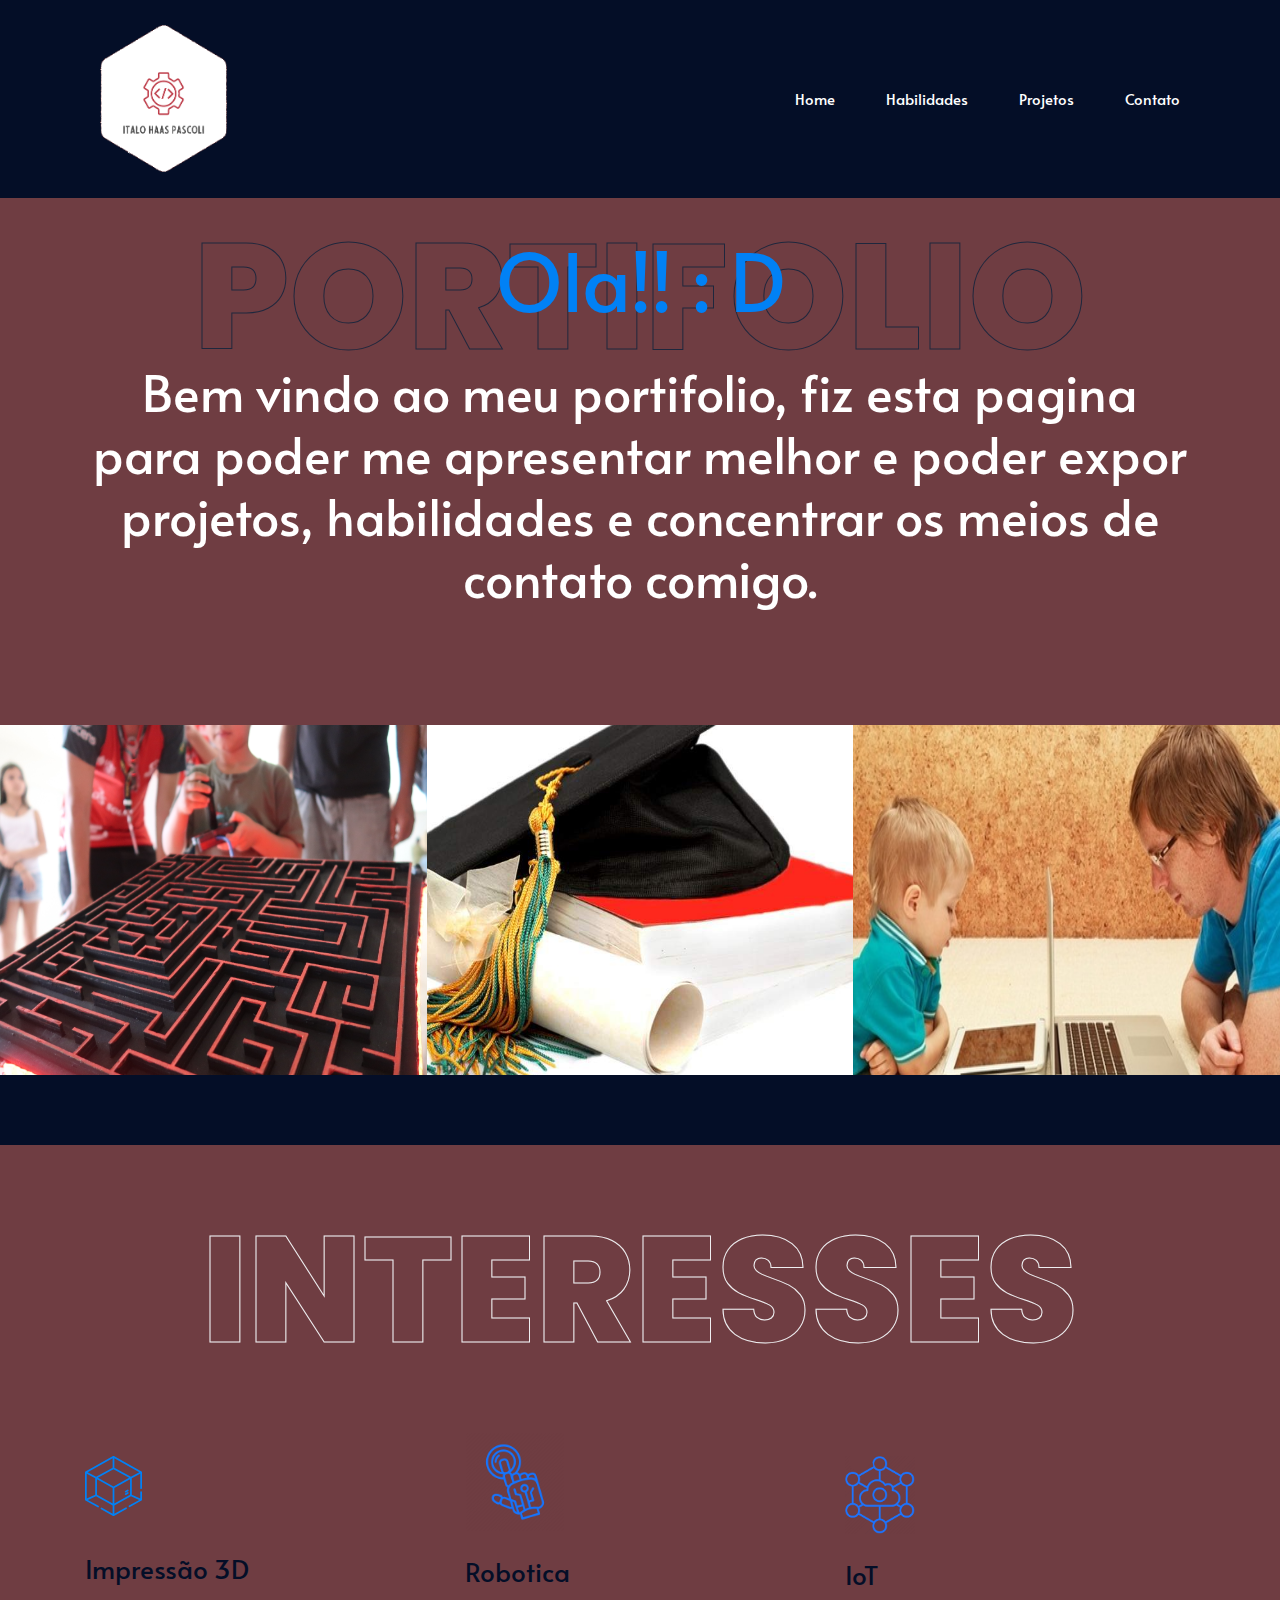
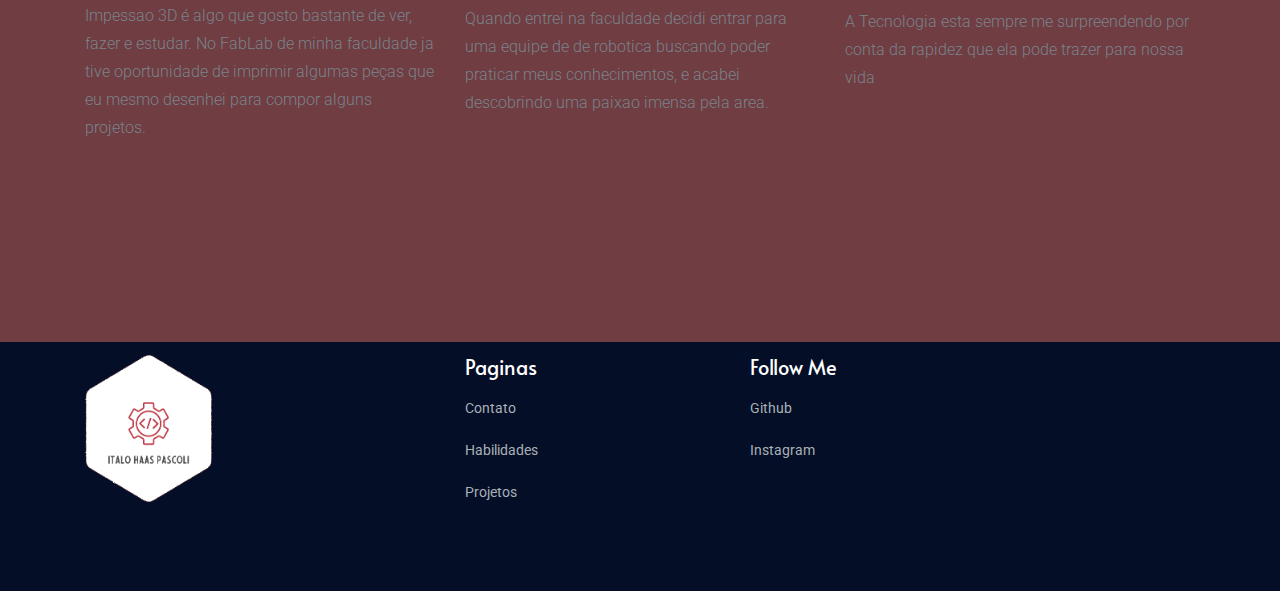
==== public/index.html @ 2c6ada89 "finalizado" ====
<!doctype html>
<html class="no-js" lang="zxx">

<head>
    <meta charset="utf-8">
    <meta http-equiv="x-ua-compatible" content="ie=edge">
    <title>ITALOHP</title>
    <link rel="icon" type="imagem/png" href="static/img/Loguinho.png" />
    <meta name="description" content="">
    <meta name="viewport" content="width=device-width, initial-scale=1">

    <!-- <link rel="manifest" href="site.webmanifest"> -->
    <!-- Place favicon.ico in the root directory -->

    <!-- CSS here -->
    <link rel="stylesheet" href="static/css/bootstrap.min.css">
    <link rel="stylesheet" href="static/css/owl.carousel.min.css">
    <link rel="stylesheet" href="static/css/magnific-popup.css">
    <link rel="stylesheet" href="static/css/font-awesome.min.css">
    <link rel="stylesheet" href="static/css/themify-icons.css">
    <link rel="stylesheet" href="static/css/nice-select.css">
    <link rel="stylesheet" href="static/css/flaticon.css">
    <link rel="stylesheet" href="static/css/gijgo.css">
    <link rel="stylesheet" href="static/css/animate.min.css">
    <link rel="stylesheet" href="static/css/slick.css">
    <link rel="stylesheet" href="static/css/slicknav.css">
    <link rel="stylesheet" href="static/css/style.css">
    <!-- <link rel="stylesheet" href="css/responsive.css"> -->
</head>

<body>
    <!--[if lte IE 9]>
            <p class="browserupgrade">You are using an <strong>outdated</strong> browser. Please <a href="https://browsehappy.com/">upgrade your browser</a> to improve your experience and security.</p>
        <![endif]-->

    <!-- header-start -->
    <header>
        <div class="header-area ">
            <div id="sticky-header" class="main-header-area">
                <div class="container-fluid">
                    <div class="row align-items-center">
                        <div class="col-xl-3 col-lg-2">
                            <div class="logo">
                                <a href="index.html">
                                    <img src="static/img/Logotransparente.png" width="127" height="147" alt="">
                                </a>
                            </div>
                        </div>
                        <div class="col-xl-9 col-lg-10">
                            <div class="main-menu  d-none d-lg-block text-right">
                                <nav>
                                    <ul id="navigation">
                                        <li><a href="index.html" class="active">Home</a></li>
                                        
                                   		<li><a href="Habilidades.html" class="active">Habilidades</a></li>
                                        
                                        <li><a href="Projetos.html" class="active">Projetos</a></li>
                                          
                                        <li><a href="Contato.html" class="active">Contato</a></li>
                                        
                                    </ul>
                                </nav>
                            </div>
                        </div>
                        <div class="col-12">
                            <div class="mobile_menu d-block d-lg-none"></div>
                        </div>
                    </div>

                </div>
            </div>
        </div>
    </header>
    <!-- header-end -->

    <!-- slider_area_start -->
    <div class="slider_area">
        <div class="single_slider  d-flex align-items-center slider_bg_1">
            <div class="outline_text d-none d-lg-block" style="margin-top:5%;">
                    Portifolio
            </div>
            <div class="container">
                <div class="row align-items-center justify-content-center">
                    <div class="col-xl-12">
                        <div class="slider_text text-center">
                            <span style="margin-top:10%;">Ola!! : D</span>
                            <h3>
                                   Bem vindo ao meu portifolio, fiz esta pagina para poder me apresentar melhor e poder expor projetos, habilidades e concentrar os meios de contato comigo.
                            </h3>
                        </div>
                    </div>
                </div>
            </div>
        </div>
    </div>
    <!-- slider_area_end -->


    <div class="portfolio_area">
        <!-- <div class="container-fluid p-0"> -->
            <div class="portfolio_wrap">
                <div class=" single_gallery">
                    <div class="thumb">
                        <img src="static/img/portfolio/1.JPG" alt="">
                    </div>
                    <div class="gallery_hover">
                        <div class="hover_inner">
                                <span style="color: #6f3d42;">OMEGABOTZ</span>
                                 <h3 style="color: #6f3d42;">ARTBOT</h3>
                                
                        </div>
                    </div>
                </div>
                <div class="single_gallery small_width">
                    <div class="thumb">
                        <img src="static/img/portfolio/3.png" alt="" style="max-width: 120%;">
                    </div>
                    <div class="gallery_hover">
                            <div class="hover_inner">
                                     <h3 style="color: #6f3d42;" >FORMAÇÃO</h3>
                            </div>
                        </div>
                </div>
                <div class="single_gallery">
                    <div class="thumb">
                        <img src="static/img/portfolio/2.png" style="max-width: 120%;" alt="">
                    </div>
                    <div class="gallery_hover">
                            <div class="hover_inner">
                                     <span style="color: #6f3d42;">HISTORIA</span>
                                    <h3 style="color: #6f3d42;" >NA TECNOLOGIA</h3>
                            </div>
                        </div>
                </div>
                
               
            </div>
        <!-- </div> -->
        <div class="more_works text-center">
            
        </div>
    </div>


    <!-- service_area  -->
    <div class="service_area">
            <div class="outline_text white d-none d-lg-block" style="margin-bottom: 10%;">
                INTERESSES         
            </div>
        <div class="container">
            <div class="row" style="margin-top:10%;">
                <div class="col-xl-4 col-lg-4 col-md-6">
                    <div class="single_service">
                        <div class="icon">
                            <img src="static/img/svg_icon/1.svg" alt="">
                        </div>
                        <h3>Impressão 3D</h3>
                        <p>Impessao 3D é algo que gosto bastante de ver, fazer e estudar. No FabLab de minha faculdade ja tive oportunidade de imprimir algumas peças que eu mesmo desenhei para compor alguns projetos.</p>
                    </div>
                </div>
                <div class="col-xl-4 col-lg-4 col-md-6">
                    <div class="single_service">
                        <div class="icon">
                            <img src="static/img/svg_icon/2.png" alt="" style="max-width: 100px;margin-top:-7%;">
                        </div>
                        <h3 style="margin-top:7%;">Robotica</h3>
                        <p>Quando entrei na faculdade decidi entrar para uma equipe de de robotica buscando poder praticar meus conhecimentos, e acabei descobrindo uma paixao imensa pela area.</p>
                    </div>
                </div>
                <div class="col-xl-4 col-lg-4 col-md-6">
                    <div class="single_service">
                        <div class="icon">
                            <img src="static/img/svg_icon/3.png" alt="" style="max-width: 70px;">
                        </div>
                        <h3 style="margin-top:7%;">IoT</h3>
                        <p>A Tecnologia esta sempre me surpreendendo por conta da rapidez que ela pode trazer para nossa vida</p>
                    </div>
                </div>
            </div>
        </div>
    </div>
    <!--/ service_area  -->

    <!-- footer start -->
    <footer class="footer">
            <div class="footer_top">
                <div class="container">
                    <div class="row">
                        <div class="col-xl-4 col-md-6 col-lg-4">
                            <div class="footer_widget">
                               <div class="logo_footer">
                                   <a href="index.html">
                                    <img src="static/img/Logotransparente.png" width="127" height="147" alt="">
                                   </a>
                               </div>
    
                            </div>
                        </div>
                        <div class="col-xl-3 col-md-6 col-lg-3">
                            <div class="footer_widget">
                                <h3 class="footer_title">
                                        Paginas
                                </h3>
                                <ul>
                                    <li><a href="Contato.html" class="active">Contato</a></li>
                                    <li><a href="Habilidades.html" class="active">Habilidades</a></li>
                                    <li><a href="Projetos.html" class="active">Projetos</a></li>
                                </ul>
    
                            </div>
                        </div>
                      
                        <div class="col-xl-2 col-md-6 col-lg-2">
                            <div class="footer_widget">
                                <h3 class="footer_title">
                                        Follow me
                                </h3>
                                <ul>
                                    <li><a href="https://www.github.com/IHPNULL">Github</a></li>
                                    <li><a href="https://www.instagram.com/italo.haas/">Instagram</a></li>
                                </ul>
                            </div>
                        </div>
                    </div>
                </div>
            </div>
           
	</footer>
    <!-- JS here -->
    <script src = "/js/bootstrap.min.js"></script>
</body>
<!-- The core Firebase JS SDK is always required and must be listed first -->
<script src="/__/firebase/7.7.0/firebase-app.js"></script>

<!-- TODO: Add SDKs for Firebase products that you want to use
     https://firebase.google.com/docs/web/setup#available-libraries -->
<script src="/__/firebase/7.7.0/firebase-analytics.js"></script>

<!-- Initialize Firebase -->
<script src="/__/firebase/init.js"></script>

</html>
---- public/static/css/themify-icons.css ----
@font-face {
	font-family: 'themify';
	src:url('../fonts/themify.eot?-fvbane');
	src:url('../fonts/themify.eot?#iefix-fvbane') format('embedded-opentype'),
		url('../fonts/themify.woff?-fvbane') format('woff'),
		url('../fonts/themify.ttf?-fvbane') format('truetype'),
		url('../fonts/themify.svg?-fvbane#themify') format('svg');
	font-weight: normal;
	font-style: normal;
}

[class^="ti-"], [class*=" ti-"] {
	font-family: 'themify';
	/* speak: none; */
	font-style: normal;
	font-weight: normal;
	font-variant: normal;
	text-transform: none;
	line-height: 1;

	/* Better Font Rendering =========== */
	-webkit-font-smoothing: antialiased;
	-moz-osx-font-smoothing: grayscale;
}

.ti-wand:before {
	content: "\e600";
}
.ti-volume:before {
	content: "\e601";
}
.ti-user:before {
	content: "\e602";
}
.ti-unlock:before {
	content: "\e603";
}
.ti-unlink:before {
	content: "\e604";
}
.ti-trash:before {
	content: "\e605";
}
.ti-thought:before {
	content: "\e606";
}
.ti-target:before {
	content: "\e607";
}
.ti-tag:before {
	content: "\e608";
}
.ti-tablet:before {
	content: "\e609";
}
.ti-star:before {
	content: "\e60a";
}
.ti-spray:before {
	content: "\e60b";
}
.ti-signal:before {
	content: "\e60c";
}
.ti-shopping-cart:before {
	content: "\e60d";
}
.ti-shopping-cart-full:before {
	content: "\e60e";
}
.ti-settings:before {
	content: "\e60f";
}
.ti-search:before {
	content: "\e610";
}
.ti-zoom-in:before {
	content: "\e611";
}
.ti-zoom-out:before {
	content: "\e612";
}
.ti-cut:before {
	content: "\e613";
}
.ti-ruler:before {
	content: "\e614";
}
.ti-ruler-pencil:before {
	content: "\e615";
}
.ti-ruler-alt:before {
	content: "\e616";
}
.ti-bookmark:before {
	content: "\e617";
}
.ti-bookmark-alt:before {
	content: "\e618";
}
.ti-reload:before {
	content: "\e619";
}
.ti-plus:before {
	content: "\e61a";
}
.ti-pin:before {
	content: "\e61b";
}
.ti-pencil:before {
	content: "\e61c";
}
.ti-pencil-alt:before {
	content: "\e61d";
}
.ti-paint-roller:before {
	content: "\e61e";
}
.ti-paint-bucket:before {
	content: "\e61f";
}
.ti-na:before {
	content: "\e620";
}
.ti-mobile:before {
	content: "\e621";
}
.ti-minus:before {
	content: "\e622";
}
.ti-medall:before {
	content: "\e623";
}
.ti-medall-alt:before {
	content: "\e624";
}
.ti-marker:before {
	content: "\e625";
}
.ti-marker-alt:before {
	content: "\e626";
}
.ti-arrow-up:before {
	content: "\e627";
}
.ti-arrow-right:before {
	content: "\e628";
}
.ti-arrow-left:before {
	content: "\e629";
}
.ti-arrow-down:before {
	content: "\e62a";
}
.ti-lock:before {
	content: "\e62b";
}
.ti-location-arrow:before {
	content: "\e62c";
}
.ti-link:before {
	content: "\e62d";
}
.ti-layout:before {
	content: "\e62e";
}
.ti-layers:before {
	content: "\e62f";
}
.ti-layers-alt:before {
	content: "\e630";
}
.ti-key:before {
	content: "\e631";
}
.ti-import:before {
	content: "\e632";
}
.ti-image:before {
	content: "\e633";
}
.ti-heart:before {
	content: "\e634";
}
.ti-heart-broken:before {
	content: "\e635";
}
.ti-hand-stop:before {
	content: "\e636";
}
.ti-hand-open:before {
	content: "\e637";
}
.ti-hand-drag:before {
	content: "\e638";
}
.ti-folder:before {
	content: "\e639";
}
.ti-flag:before {
	content: "\e63a";
}
.ti-flag-alt:before {
	content: "\e63b";
}
.ti-flag-alt-2:before {
	content: "\e63c";
}
.ti-eye:before {
	content: "\e63d";
}
.ti-export:before {
	content: "\e63e";
}
.ti-exchange-vertical:before {
	content: "\e63f";
}
.ti-desktop:before {
	content: "\e640";
}
.ti-cup:before {
	content: "\e641";
}
.ti-crown:before {
	content: "\e642";
}
.ti-comments:before {
	content: "\e643";
}
.ti-comment:before {
	content: "\e644";
}
.ti-comment-alt:before {
	content: "\e645";
}
.ti-close:before {
	content: "\e646";
}
.ti-clip:before {
	content: "\e647";
}
.ti-angle-up:before {
	content: "\e648";
}
.ti-angle-right:before {
	content: "\e649";
}
.ti-angle-left:before {
	content: "\e64a";
}
.ti-angle-down:before {
	content: "\e64b";
}
.ti-check:before {
	content: "\e64c";
}
.ti-check-box:before {
	content: "\e64d";
}
.ti-camera:before {
	content: "\e64e";
}
.ti-announcement:before {
	content: "\e64f";
}
.ti-brush:before {
	content: "\e650";
}
.ti-briefcase:before {
	content: "\e651";
}
.ti-bolt:before {
	content: "\e652";
}
.ti-bolt-alt:before {
	content: "\e653";
}
.ti-blackboard:before {
	content: "\e654";
}
.ti-bag:before {
	content: "\e655";
}
.ti-move:before {
	content: "\e656";
}
.ti-arrows-vertical:before {
	content: "\e657";
}
.ti-arrows-horizontal:before {
	content: "\e658";
}
.ti-fullscreen:before {
	content: "\e659";
}
.ti-arrow-top-right:before {
	content: "\e65a";
}
.ti-arrow-top-left:before {
	content: "\e65b";
}
.ti-arrow-circle-up:before {
	content: "\e65c";
}
.ti-arrow-circle-right:before {
	content: "\e65d";
}
.ti-arrow-circle-left:before {
	content: "\e65e";
}
.ti-arrow-circle-down:before {
	content: "\e65f";
}
.ti-angle-double-up:before {
	content: "\e660";
}
.ti-angle-double-right:before {
	content: "\e661";
}
.ti-angle-double-left:before {
	content: "\e662";
}
.ti-angle-double-down:before {
	content: "\e663";
}
.ti-zip:before {
	content: "\e664";
}
.ti-world:before {
	content: "\e665";
}
.ti-wheelchair:before {
	content: "\e666";
}
.ti-view-list:before {
	content: "\e667";
}
.ti-view-list-alt:before {
	content: "\e668";
}
.ti-view-grid:before {
	content: "\e669";
}
.ti-uppercase:before {
	content: "\e66a";
}
.ti-upload:before {
	content: "\e66b";
}
.ti-underline:before {
	content: "\e66c";
}
.ti-truck:before {
	content: "\e66d";
}
.ti-timer:before {
	content: "\e66e";
}
.ti-ticket:before {
	content: "\e66f";
}
.ti-thumb-up:before {
	content: "\e670";
}
.ti-thumb-down:before {
	content: "\e671";
}
.ti-text:before {
	content: "\e672";
}
.ti-stats-up:before {
	content: "\e673";
}
.ti-stats-down:before {
	content: "\e674";
}
.ti-split-v:before {
	content: "\e675";
}
.ti-split-h:before {
	content: "\e676";
}
.ti-smallcap:before {
	content: "\e677";
}
.ti-shine:before {
	content: "\e678";
}
.ti-shift-right:before {
	content: "\e679";
}
.ti-shift-left:before {
	content: "\e67a";
}
.ti-shield:before {
	content: "\e67b";
}
.ti-notepad:before {
	content: "\e67c";
}
.ti-server:before {
	content: "\e67d";
}
.ti-quote-right:before {
	content: "\e67e";
}
.ti-quote-left:before {
	content: "\e67f";
}
.ti-pulse:before {
	content: "\e680";
}
.ti-printer:before {
	content: "\e681";
}
.ti-power-off:before {
	content: "\e682";
}
.ti-plug:before {
	content: "\e683";
}
.ti-pie-chart:before {
	content: "\e684";
}
.ti-paragraph:before {
	content: "\e685";
}
.ti-panel:before {
	content: "\e686";
}
.ti-package:before {
	content: "\e687";
}
.ti-music:before {
	content: "\e688";
}
.ti-music-alt:before {
	content: "\e689";
}
.ti-mouse:before {
	content: "\e68a";
}
.ti-mouse-alt:before {
	content: "\e68b";
}
.ti-money:before {
	content: "\e68c";
}
.ti-microphone:before {
	content: "\e68d";
}
.ti-menu:before {
	content: "\e68e";
}
.ti-menu-alt:before {
	content: "\e68f";
}
.ti-map:before {
	content: "\e690";
}
.ti-map-alt:before {
	content: "\e691";
}
.ti-loop:before {
	content: "\e692";
}
.ti-location-pin:before {
	content: "\e693";
}
.ti-list:before {
	content: "\e694";
}
.ti-light-bulb:before {
	content: "\e695";
}
.ti-Italic:before {
	content: "\e696";
}
.ti-info:before {
	content: "\e697";
}
.ti-infinite:before {
	content: "\e698";
}
.ti-id-badge:before {
	content: "\e699";
}
.ti-hummer:before {
	content: "\e69a";
}
.ti-home:before {
	content: "\e69b";
}
.ti-help:before {
	content: "\e69c";
}
.ti-headphone:before {
	content: "\e69d";
}
.ti-harddrives:before {
	content: "\e69e";
}
.ti-harddrive:before {
	content: "\e69f";
}
.ti-gift:before {
	content: "\e6a0";
}
.ti-game:before {
	content: "\e6a1";
}
.ti-filter:before {
	content: "\e6a2";
}
.ti-files:before {
	content: "\e6a3";
}
.ti-file:before {
	content: "\e6a4";
}
.ti-eraser:before {
	content: "\e6a5";
}
.ti-envelope:before {
	content: "\e6a6";
}
.ti-download:before {
	content: "\e6a7";
}
.ti-direction:before {
	content: "\e6a8";
}
.ti-direction-alt:before {
	content: "\e6a9";
}
.ti-dashboard:before {
	content: "\e6aa";
}
.ti-control-stop:before {
	content: "\e6ab";
}
.ti-control-shuffle:before {
	content: "\e6ac";
}
.ti-control-play:before {
	content: "\e6ad";
}
.ti-control-pause:before {
	content: "\e6ae";
}
.ti-control-forward:before {
	content: "\e6af";
}
.ti-control-backward:before {
	content: "\e6b0";
}
.ti-cloud:before {
	content: "\e6b1";
}
.ti-cloud-up:before {
	content: "\e6b2";
}
.ti-cloud-down:before {
	content: "\e6b3";
}
.ti-clipboard:before {
	content: "\e6b4";
}
.ti-car:before {
	content: "\e6b5";
}
.ti-calendar:before {
	content: "\e6b6";
}
.ti-book:before {
	content: "\e6b7";
}
.ti-bell:before {
	content: "\e6b8";
}
.ti-basketball:before {
	content: "\e6b9";
}
.ti-bar-chart:before {
	content: "\e6ba";
}
.ti-bar-chart-alt:before {
	content: "\e6bb";
}
.ti-back-right:before {
	content: "\e6bc";
}
.ti-back-left:before {
	content: "\e6bd";
}
.ti-arrows-corner:before {
	content: "\e6be";
}
.ti-archive:before {
	content: "\e6bf";
}
.ti-anchor:before {
	content: "\e6c0";
}
.ti-align-right:before {
	content: "\e6c1";
}
.ti-align-left:before {
	content: "\e6c2";
}
.ti-align-justify:before {
	content: "\e6c3";
}
.ti-align-center:before {
	content: "\e6c4";
}
.ti-alert:before {
	content: "\e6c5";
}
.ti-alarm-clock:before {
	content: "\e6c6";
}
.ti-agenda:before {
	content: "\e6c7";
}
.ti-write:before {
	content: "\e6c8";
}
.ti-window:before {
	content: "\e6c9";
}
.ti-widgetized:before {
	content: "\e6ca";
}
.ti-widget:before {
	content: "\e6cb";
}
.ti-widget-alt:before {
	content: "\e6cc";
}
.ti-wallet:before {
	content: "\e6cd";
}
.ti-video-clapper:before {
	content: "\e6ce";
}
.ti-video-camera:before {
	content: "\e6cf";
}
.ti-vector:before {
	content: "\e6d0";
}
.ti-themify-logo:before {
	content: "\e6d1";
}
.ti-themify-favicon:before {
	content: "\e6d2";
}
.ti-themify-favicon-alt:before {
	content: "\e6d3";
}
.ti-support:before {
	content: "\e6d4";
}
.ti-stamp:before {
	content: "\e6d5";
}
.ti-split-v-alt:before {
	content: "\e6d6";
}
.ti-slice:before {
	content: "\e6d7";
}
.ti-shortcode:before {
	content: "\e6d8";
}
.ti-shift-right-alt:before {
	content: "\e6d9";
}
.ti-shift-left-alt:before {
	content: "\e6da";
}
.ti-ruler-alt-2:before {
	content: "\e6db";
}
.ti-receipt:before {
	content: "\e6dc";
}
.ti-pin2:before {
	content: "\e6dd";
}
.ti-pin-alt:before {
	content: "\e6de";
}
.ti-pencil-alt2:before {
	content: "\e6df";
}
.ti-palette:before {
	content: "\e6e0";
}
.ti-more:before {
	content: "\e6e1";
}
.ti-more-alt:before {
	content: "\e6e2";
}
.ti-microphone-alt:before {
	content: "\e6e3";
}
.ti-magnet:before {
	content: "\e6e4";
}
.ti-line-double:before {
	content: "\e6e5";
}
.ti-line-dotted:before {
	content: "\e6e6";
}
.ti-line-dashed:before {
	content: "\e6e7";
}
.ti-layout-width-full:before {
	content: "\e6e8";
}
.ti-layout-width-default:before {
	content: "\e6e9";
}
.ti-layout-width-default-alt:before {
	content: "\e6ea";
}
.ti-layout-tab:before {
	content: "\e6eb";
}
.ti-layout-tab-window:before {
	content: "\e6ec";
}
.ti-layout-tab-v:before {
	content: "\e6ed";
}
.ti-layout-tab-min:before {
	content: "\e6ee";
}
.ti-layout-slider:before {
	content: "\e6ef";
}
.ti-layout-slider-alt:before {
	content: "\e6f0";
}
.ti-layout-sidebar-right:before {
	content: "\e6f1";
}
.ti-layout-sidebar-none:before {
	content: "\e6f2";
}
.ti-layout-sidebar-left:before {
	content: "\e6f3";
}
.ti-layout-placeholder:before {
	content: "\e6f4";
}
.ti-layout-menu:before {
	content: "\e6f5";
}
.ti-layout-menu-v:before {
	content: "\e6f6";
}
.ti-layout-menu-separated:before {
	content: "\e6f7";
}
.ti-layout-menu-full:before {
	content: "\e6f8";
}
.ti-layout-media-right-alt:before {
	content: "\e6f9";
}
.ti-layout-media-right:before {
	content: "\e6fa";
}
.ti-layout-media-overlay:before {
	content: "\e6fb";
}
.ti-layout-media-overlay-alt:before {
	content: "\e6fc";
}
.ti-layout-media-overlay-alt-2:before {
	content: "\e6fd";
}
.ti-layout-media-left-alt:before {
	content: "\e6fe";
}
.ti-layout-media-left:before {
	content: "\e6ff";
}
.ti-layout-media-center-alt:before {
	content: "\e700";
}
.ti-layout-media-center:before {
	content: "\e701";
}
.ti-layout-list-thumb:before {
	content: "\e702";
}
.ti-layout-list-thumb-alt:before {
	content: "\e703";
}
.ti-layout-list-post:before {
	content: "\e704";
}
.ti-layout-list-large-image:before {
	content: "\e705";
}
.ti-layout-line-solid:before {
	content: "\e706";
}
.ti-layout-grid4:before {
	content: "\e707";
}
.ti-layout-grid3:before {
	content: "\e708";
}
.ti-layout-grid2:before {
	content: "\e709";
}
.ti-layout-grid2-thumb:before {
	content: "\e70a";
}
.ti-layout-cta-right:before {
	content: "\e70b";
}
.ti-layout-cta-left:before {
	content: "\e70c";
}
.ti-layout-cta-center:before {
	content: "\e70d";
}
.ti-layout-cta-btn-right:before {
	content: "\e70e";
}
.ti-layout-cta-btn-left:before {
	content: "\e70f";
}
.ti-layout-column4:before {
	content: "\e710";
}
.ti-layout-column3:before {
	content: "\e711";
}
.ti-layout-column2:before {
	content: "\e712";
}
.ti-layout-accordion-separated:before {
	content: "\e713";
}
.ti-layout-accordion-merged:before {
	content: "\e714";
}
.ti-layout-accordion-list:before {
	content: "\e715";
}
.ti-ink-pen:before {
	content: "\e716";
}
.ti-info-alt:before {
	content: "\e717";
}
.ti-help-alt:before {
	content: "\e718";
}
.ti-headphone-alt:before {
	content: "\e719";
}
.ti-hand-point-up:before {
	content: "\e71a";
}
.ti-hand-point-right:before {
	content: "\e71b";
}
.ti-hand-point-left:before {
	content: "\e71c";
}
.ti-hand-point-down:before {
	content: "\e71d";
}
.ti-gallery:before {
	content: "\e71e";
}
.ti-face-smile:before {
	content: "\e71f";
}
.ti-face-sad:before {
	content: "\e720";
}
.ti-credit-card:before {
	content: "\e721";
}
.ti-control-skip-forward:before {
	content: "\e722";
}
.ti-control-skip-backward:before {
	content: "\e723";
}
.ti-control-record:before {
	content: "\e724";
}
.ti-control-eject:before {
	content: "\e725";
}
.ti-comments-smiley:before {
	content: "\e726";
}
.ti-brush-alt:before {
	content: "\e727";
}
.ti-youtube:before {
	content: "\e728";
}
.ti-vimeo:before {
	content: "\e729";
}
.ti-twitter:before {
	content: "\e72a";
}
.ti-time:before {
	content: "\e72b";
}
.ti-tumblr:before {
	content: "\e72c";
}
.ti-skype:before {
	content: "\e72d";
}
.ti-share:before {
	content: "\e72e";
}
.ti-share-alt:before {
	content: "\e72f";
}
.ti-rocket:before {
	content: "\e730";
}
.ti-pinterest:before {
	content: "\e731";
}
.ti-new-window:before {
	content: "\e732";
}
.ti-microsoft:before {
	content: "\e733";
}
.ti-list-ol:before {
	content: "\e734";
}
.ti-linkedin:before {
	content: "\e735";
}
.ti-layout-sidebar-2:before {
	content: "\e736";
}
.ti-layout-grid4-alt:before {
	content: "\e737";
}
.ti-layout-grid3-alt:before {
	content: "\e738";
}
.ti-layout-grid2-alt:before {
	content: "\e739";
}
.ti-layout-column4-alt:before {
	content: "\e73a";
}
.ti-layout-column3-alt:before {
	content: "\e73b";
}
.ti-layout-column2-alt:before {
	content: "\e73c";
}
.ti-instagram:before {
	content: "\e73d";
}
.ti-google:before {
	content: "\e73e";
}
.ti-github:before {
	content: "\e73f";
}
.ti-flickr:before {
	content: "\e740";
}
.ti-facebook:before {
	content: "\e741";
}
.ti-dropbox:before {
	content: "\e742";
}
.ti-dribbble:before {
	content: "\e743";
}
.ti-apple:before {
	content: "\e744";
}
.ti-android:before {
	content: "\e745";
}
.ti-save:before {
	content: "\e746";
}
.ti-save-alt:before {
	content: "\e747";
}
.ti-yahoo:before {
	content: "\e748";
}
.ti-wordpress:before {
	content: "\e749";
}
.ti-vimeo-alt:before {
	content: "\e74a";
}
.ti-twitter-alt:before {
	content: "\e74b";
}
.ti-tumblr-alt:before {
	content: "\e74c";
}
.ti-trello:before {
	content: "\e74d";
}
.ti-stack-overflow:before {
	content: "\e74e";
}
.ti-soundcloud:before {
	content: "\e74f";
}
.ti-sharethis:before {
	content: "\e750";
}
.ti-sharethis-alt:before {
	content: "\e751";
}
.ti-reddit:before {
	content: "\e752";
}
.ti-pinterest-alt:before {
	content: "\e753";
}
.ti-microsoft-alt:before {
	content: "\e754";
}
.ti-linux:before {
	content: "\e755";
}
.ti-jsfiddle:before {
	content: "\e756";
}
.ti-joomla:before {
	content: "\e757";
}
.ti-html5:before {
	content: "\e758";
}
.ti-flickr-alt:before {
	content: "\e759";
}
.ti-email:before {
	content: "\e75a";
}
.ti-drupal:before {
	content: "\e75b";
}
.ti-dropbox-alt:before {
	content: "\e75c";
}
.ti-css3:before {
	content: "\e75d";
}
.ti-rss:before {
	content: "\e75e";
}
.ti-rss-alt:before {
	content: "\e75f";
}
---- public/static/css/nice-select.css ----
.nice-select {
  -webkit-tap-highlight-color: transparent;
  background-color: #fff;
  border-radius: 5px;
  border: solid 1px #e8e8e8;
  box-sizing: border-box;
  clear: both;
  cursor: pointer;
  display: block;
  float: left;
  font-family: inherit;
  font-size: 14px;
  font-weight: normal;
  height: 42px;
  line-height: 40px;
  outline: none;
  padding-left: 18px;
  padding-right: 30px;
  position: relative;
  text-align: left !important;
  -webkit-transition: all 0.2s ease-in-out;
  transition: all 0.2s ease-in-out;
  -webkit-user-select: none;
     -moz-user-select: none;
      -ms-user-select: none;
          user-select: none;
  white-space: nowrap;
  width: auto; }
  .nice-select:hover {
    border-color: #dbdbdb; }
  .nice-select:active, .nice-select.open, .nice-select:focus {
    border-color: #999; }


  .nice-select.disabled {
    border-color: #ededed;
    color: #999;
    pointer-events: none; }
    .nice-select.disabled:after {
      border-color: #cccccc; }
  .nice-select.wide {
    width: 100%; }
    .nice-select.wide .list {
      left: 0 !important;
      right: 0 !important; }
  .nice-select.right {
    float: right; }
    .nice-select.right .list {
      left: auto;
      right: 0; }
  .nice-select.small {
    font-size: 12px;
    height: 36px;
    line-height: 34px; }
    .nice-select.small:after {
      height: 4px;
      width: 4px; }
    .nice-select.small .option {
      line-height: 34px;
      min-height: 34px; }
  .nice-select .list {
    background-color: #fff;
    border-radius: 5px;
    box-shadow: 0 0 0 1px rgba(68, 68, 68, 0.11);
    box-sizing: border-box;
    margin-top: 4px;
    opacity: 0;
    overflow: hidden;
    padding: 0;
    pointer-events: none;
    position: absolute;
    top: 100%;
    left: 0;
    -webkit-transform-origin: 50% 0;
        -ms-transform-origin: 50% 0;
            transform-origin: 50% 0;
    -webkit-transform: scale(0.75) translateY(-21px);
        -ms-transform: scale(0.75) translateY(-21px);
            transform: scale(0.75) translateY(-21px);
    -webkit-transition: all 0.2s cubic-bezier(0.5, 0, 0, 1.25), opacity 0.15s ease-out;
    transition: all 0.2s cubic-bezier(0.5, 0, 0, 1.25), opacity 0.15s ease-out;
    z-index: 9; }
    .nice-select .list:hover .option:not(:hover) {
      background-color: transparent !important; }
  .nice-select .option {
    cursor: pointer;
    font-weight: 400;
    line-height: 40px;
    list-style: none;
    min-height: 40px;
    outline: none;
    padding-left: 18px;
    padding-right: 29px;
    text-align: left;
    -webkit-transition: all 0.2s;
    transition: all 0.2s; }
    .nice-select .option:hover, .nice-select .option.focus, .nice-select .option.selected.focus {
      background-color: #f6f6f6; }
    .nice-select .option.selected {
      font-weight: bold; }
    .nice-select .option.disabled {
      background-color: transparent;
      color: #999;
      cursor: default; }

.no-csspointerevents .nice-select .list {
  display: none; }

.no-csspointerevents .nice-select.open .list {
  display: block; }





  /* ,,,,,,,,,,,,,,,, */


  .nice-select:after {
    content: "\e64b";
    display: block;
    height: 5px;
    margin-top: -5px;
    pointer-events: none;
    position: absolute;
    right: 30px;
    top: 8px;
    transition: all 0.15s ease-in-out;
    width: 5px;
    font-family: 'themify';
    color: #ddd; }

    .nice-select.open:after {
 }
    .nice-select.open .list {
      opacity: 1;
      pointer-events: auto;
      -webkit-transform: scale(1) translateY(0);
          -ms-transform: scale(1) translateY(0);
              transform: scale(1) translateY(0); }
---- public/static/css/flaticon.css ----
/*
  	Flaticon icon font: Flaticon
  	Creation date: 07/09/2019 08:07
  	*/

	  @font-face {
		font-family: "Flaticon";
		src: url("../fonts/Flaticon.eot");
		src: url("../fonts/Flaticon.eot");
		src: url("../fonts/Flaticon.eot?#iefix") format("embedded-opentype"),
			 url("../fonts/Flaticon.woff2") format("woff2"),
			 url("../fonts/Flaticon.woff") format("woff"),
			 url("../fonts/Flaticon.ttf") format("truetype"),
			 url("../fonts/Flaticon.svg#Flaticon") format("svg");
		font-weight: normal;
		font-style: normal;
	  }
	  
	  @media screen and (-webkit-min-device-pixel-ratio:0) {
		@font-face {
		  font-family: "Flaticon";
		  src: url("./Flaticon.svg#Flaticon") format("svg");
		}
	  }
	  
	  [class^="flaticon-"]:before, [class*=" flaticon-"]:before,
	  [class^="flaticon-"]:after, [class*=" flaticon-"]:after {   
		font-family: Flaticon;
			  font-size: 20px;
	  font-style: normal;
	  margin-left: 20px;
	  }
	  
	.flaticon-legal-paper:before {
		content: "\e001";
	}
	.flaticon-case:before {
		content: "\e002";
	}
	.flaticon-survey:before {
		content: "\e003";
	}
	.flaticon-bar-chart:before {
		content: "\e004";
	}
	.flaticon-controls:before {
		content: "\e005";
	}
	.flaticon-puzzle:before {
		content: "\e006";
	}
	.flaticon-right:before {
		content: "\e007";
	}
---- public/static/css/gijgo.css ----
.gj-button {
    background-color: #f5f5f5;
    border: 1px solid #ddd;
    color: #000;
    border-radius: 3px;
    padding: 6px 10px;
    cursor: pointer;
}

.gj-unselectable {
    -webkit-touch-callout: none;
    -webkit-user-select: none;
    -khtml-user-select: none;
    -moz-user-select: none;
    -ms-user-select: none;
    user-select: none;
}

.gj-row {
    display: -webkit-box;
    display: -ms-flexbox;
    display: flex;
    -ms-flex-wrap: wrap;
    flex-wrap: wrap;
}

.gj-margin-left-5 {
    margin-left: 5px;
}

.gj-margin-left-10 {
    margin-left: 10px;
}

.gj-width-full {
    width: 100%;
}

.gj-cursor-pointer {
    cursor: pointer;
}

.gj-text-align-center {
    text-align: center;
}

.gj-font-size-16 {
    font-size: 16px;
}

.gj-hidden {
    display: none;
}

/** Material Design */
.gj-button-md {
    background: 0 0;
    border: none;
    border-radius: 2px;
    color: rgba(0, 0, 0, 0.87);
    position: relative;
    height: 36px;
    margin: 0;
    min-width: 64px;
    padding: 0 16px;
    display: inline-block;
    font-family: "Roboto","Helvetica","Arial",sans-serif;
    font-size: 1rem;
    font-weight: 500;
    text-transform: uppercase;
    letter-spacing: 0;
    overflow: hidden;
    will-change: box-shadow;
    transition: box-shadow .2s cubic-bezier(.4,0,1,1),background-color .2s cubic-bezier(.4,0,.2,1),color .2s cubic-bezier(.4,0,.2,1);
    outline: none;
    cursor: pointer;
    text-decoration: none;
    text-align: center;
    line-height: 36px;
    vertical-align: middle;
    overflow: hidden;
    -webkit-user-select: none;
    -moz-user-select: none;
    -ms-user-select: none;
    user-select: none;
}

.gj-button-md:hover {
    background-color: rgba(158,158,158,.2);
}

.gj-button-md:disabled {
    color: rgba(0,0,0,.26);
    background: 0 0;
}

.gj-button-md .material-icons,
.gj-button-md .gj-icon {
    vertical-align: middle;
    /*font-size: 1.3rem;
    margin-right: 4px;*/
}

.gj-button-md.gj-button-md-icon {
    width: 24px;
    height: 31px;
    min-width: 24px;
    padding: 0px;
    display: table;
}

.gj-button-md.gj-button-md-icon .material-icons,
.gj-button-md.gj-button-md-icon .gj-icon {
    display: table-cell;
    margin-right: 0px;
    width: 24px;
    height: 24px;
}

.gj-button-md.active {
    background-color: rgba(158,158,158,.4);
}

.gj-button-md-group {
    position: relative;
    display: inline-block;
    vertical-align: middle;
}

.gj-textbox-md {
    border: none;
    border-bottom: 1px solid rgba(0,0,0,.42);
    display: block;
    font-family: "Helvetica","Arial",sans-serif;
    font-size: 16px;
    line-height: 16px;
    padding: 4px 0px;
    margin: 0;
    width: 100%;
    background: 0 0;
    text-align: left;
    color: rgba(0,0,0,.87);
}

.gj-textbox-md:focus,
.gj-textbox-md:active {
    border-bottom: 2px solid rgba(0,0,0,.42);
    outline: none;
}

.gj-textbox-md::placeholder {
    color: #8e8e8e;
}

.gj-textbox-md:-ms-input-placeholder {
    color: #8e8e8e;
}

.gj-textbox-md::-ms-input-placeholder {
    color: #8e8e8e;
}

.gj-md-spacer-24 {
    min-width: 24px;
    width: 24px;
    display: inline-block;
}

.gj-md-spacer-32 {
    min-width: 32px;
    width: 32px;
    display: inline-block;
}

.gj-modal {
    position: fixed;
    top: 0;
    right: 0;
    bottom: 0;
    left: 0;
    z-index: 1203;
    display: none;
    overflow: hidden;
    -webkit-overflow-scrolling: touch;
    outline: 0;
    background-color: rgba(0, 0, 0, 0.54118);
    transition: 200ms ease opacity;
    will-change: opacity;
}

/* List */
ul.gj-list li [data-role="wrapper"] {
    display: table;
    width: 100%;
}

ul.gj-list li [data-role="checkbox"] {
    display: table-cell;
    vertical-align:middle;
    text-align:center;
}

ul.gj-list li [data-role="image"] {
    display: table-cell;
    vertical-align:middle;
    text-align:center;
}

ul.gj-list li [data-role="display"] {
    display: table-cell;
    vertical-align:middle;
    cursor: pointer;
}

ul.gj-list li [data-role="display"]:empty:before {
  content: "\200b"; /* unicode zero width space character */
}

/* List - Bootstrap */
ul.gj-list-bootstrap {
    padding-left: 0px;
    margin-bottom: 0px;
}

ul.gj-list-bootstrap li {
    padding: 0px;
}

ul.gj-list-bootstrap li [data-role="wrapper"] {
    padding: 0px 10px;
}

ul.gj-list-bootstrap li [data-role="checkbox"] {
    width: 24px;
    padding: 3px;
}

ul.gj-list-bootstrap li [data-role="image"] {
    width: 24px;
    height: 24px;
}

ul.gj-list-bootstrap li [data-role="display"] {
    padding: 8px 0px 8px 4px;
}

.list-group-item.active ul li, .list-group-item.active:focus ul li, .list-group-item.active:hover ul li {
    text-shadow: none;
    color:initial;
}

/* List - Material Design */
ul.gj-list-md {
    padding: 0px;
    list-style: none;
    list-style-type: none;
    line-height: 24px;
    letter-spacing: 0;
    color: #616161; /* Gray 700 */
}

ul.gj-list-md li {
    display: list-item;
    list-style-type: none;
    padding: 0px;
    min-height: unset;
    box-sizing: border-box;
    align-items: center;
    cursor: default;
    overflow: hidden;

    font-family: "Roboto","Helvetica","Arial",sans-serif;
    font-size: 16px;
    font-weight: 400;
    letter-spacing: .04em;
    line-height: 1;
    
    -webkit-flex-direction: row;
    -ms-flex-direction: row;
    flex-direction: row;
    -webkit-flex-wrap: nowrap;
    -ms-flex-wrap: nowrap;
    flex-wrap: nowrap;
}

ul.gj-list-md li [data-role="checkbox"] {
    height: 24px;
    width: 24px;
}

ul.gj-list-md li [data-role="image"] {
    height: 24px;
    width: 24px;
}

ul.gj-list-md li [data-role="display"] {
    padding: 8px 0px 8px 5px;
    order: 0;
    flex-grow: 2;
    text-decoration: none;
    box-sizing: border-box;
    align-items: center;
    text-align: left;
    color: rgba(0,0,0,.87);
}

ul.gj-list-md li.disabled>[data-role="wrapper"]>[data-role="display"] {
    color: #9E9E9E; /* Gray 500 */
}

.gj-list-md-active {
    background: #e0e0e0;
    color: #3f51b5;
}


/* Picker */
.gj-picker {
    position: absolute;
    z-index: 1203;
    background-color: #fff;
}

.gj-picker .selected {
    color: #fff;
}

/* Material Design */
.gj-picker-md {
    font-family: "Roboto","Helvetica","Arial",sans-serif;
    font-size: 16px;
    font-weight: 400;
    letter-spacing: .04em;
    line-height: 1;
    color: rgba(0,0,0,.87);
    border: 1px solid #E0E0E0;
}

.gj-modal .gj-picker-md {
    border: 0px;
}

.gj-picker-md [role="header"] {
    color: rgba(255, 255, 255, 0.54);
    display: flex;
    background: #2196f3;
    align-items: baseline;
    user-select: none;
    justify-content: center;
}

.gj-picker-md [role="footer"] {
    float: right;
    padding: 10px;
}

.gj-picker-md [role="footer"] button.gj-button-md {
    color: #2196f3;
    font-weight: bold;
    font-size: 13px;
}

/* Bootstrap */
.gj-picker-bootstrap {
    border-radius: 4px;
    border: 1px solid #E0E0E0;
}

.gj-picker-bootstrap .selected {
    color: #888;
}

.gj-picker-bootstrap [role="header"] {
    background: #eee;
    color: #AAA;
}
@font-face {
    font-family: 'gijgo-material';
    src: url('../fonts/gijgo-material.eot?235541');
    src: url('../fonts/gijgo-material.eot?235541#iefix') format('embedded-opentype'), url('../fonts/gijgo-material.ttf?235541') format('truetype'), url('../fonts/gijgo-material.woff?235541') format('woff'), url('../fonts/gijgo-material.svg?235541#gijgo-material') format('svg');
    font-weight: normal;
    font-style: normal;
}

.gj-icon {
    /* use !important to prevent issues with browser extensions that change fonts */
    font-family: 'gijgo-material' !important;
    font-size: 24px;
    speak: none;
    font-style: normal;
    font-weight: normal;
    font-variant: normal;
    text-transform: none;
    line-height: 1;
    /* Enable Ligatures ================ */
    letter-spacing: 0;
    -webkit-font-feature-settings: "liga";
    -moz-font-feature-settings: "liga=1";
    -moz-font-feature-settings: "liga";
    -ms-font-feature-settings: "liga" 1;
    font-feature-settings: "liga";
    -webkit-font-variant-ligatures: discretionary-ligatures;
    font-variant-ligatures: discretionary-ligatures;
    /* Better Font Rendering =========== */
    -webkit-font-smoothing: antialiased;
    -moz-osx-font-smoothing: grayscale;
}

.gj-icon.undo:before {
    content: "\e900";
}

.gj-icon.vertical-align-top:before {
    content: "\e901";
}

.gj-icon.vertical-align-center:before {
    content: "\e902";
}

.gj-icon.vertical-align-bottom:before {
    content: "\e903";
}

.gj-icon.arrow-dropup:before {
    content: "\e904";
}

.gj-icon.clock:before {
    content: "\e905";
}

.gj-icon.refresh:before {
    content: "\e906";
}

.gj-icon.last-page:before {
    content: "\e907";
}

.gj-icon.first-page:before {
    content: "\e908";
}

.gj-icon.cancel:before {
    content: "\e909";
}

.gj-icon.clear:before {
    content: "\e90a";
}

.gj-icon.check-circle:before {
    content: "\e90b";
}

.gj-icon.delete:before {
    content: "\e90c";
}

.gj-icon.arrow-upward:before {
    content: "\e90d";
}

.gj-icon.arrow-forward:before {
    content: "\e90e";
}

.gj-icon.arrow-downward:before {
    content: "\e90f";
}

.gj-icon.arrow-back:before {
    content: "\e910";
}

.gj-icon.list-numbered:before {
    content: "\e911";
}

.gj-icon.list-bulleted:before {
    content: "\e912";
}

.gj-icon.indent-increase:before {
    content: "\e913";
}

.gj-icon.indent-decrease:before {
    content: "\e914";
}

.gj-icon.redo:before {
    content: "\e915";
}

.gj-icon.align-right:before {
    content: "\e916";
}

.gj-icon.align-left:before {
    content: "\e917";
}

.gj-icon.align-justify:before {
    content: "\e918";
}

.gj-icon.align-center:before {
    content: "\e919";
}

.gj-icon.strikethrough:before {
    content: "\e91a";
}

.gj-icon.italic:before {
    content: "\e91b";
}

.gj-icon.underlined:before {
    content: "\e91c";
}

.gj-icon.bold:before {
    content: "\e91d";
}

.gj-icon.arrow-dropdown:before {
    content: "\e91e";
}

.gj-icon.done:before {
    content: "\e91f";
}

.gj-icon.pencil:before {
    content: "\e920";
}

.gj-icon.minus:before {
    content: "\e921";
}

.gj-icon.plus:before {
    content: "\e922";
}

.gj-icon.chevron-up:before {
    content: "\e923";
}

.gj-icon.chevron-right:before {
    content: "\e924";
}

.gj-icon.chevron-down:before {
    content: "\e925";
}

.gj-icon.chevron-left:before {
    content: "\e926";
}

.gj-icon.event:before {
    content: "\e927";
}
.gj-draggable {
    cursor: move;
}
.gj-resizable-handle {
    position: absolute;
    font-size: 0.1px;
    display: block;
    -ms-touch-action: none;
    touch-action: none;
    z-index: 1203;
}

.gj-resizable-n {
    cursor: n-resize;
    height: 7px;
    width: 100%;
    top: -5px;
    left: 0;
}
.gj-resizable-e {
    cursor: e-resize;
    width: 7px;
    right: -5px;
    top: 0;
    height: 100%;
}
.gj-resizable-s {
    cursor: s-resize;
    height: 7px;
    width: 100%;
    bottom: -5px;
    left: 0;
}
.gj-resizable-w {
	cursor: w-resize;
	width: 7px;
	left: -5px;
	top: 0;
	height: 100%;
}
.gj-resizable-se {
	cursor: se-resize;
	width: 12px;
	height: 12px;
	right: 1px;
	bottom: 1px;
}
.gj-resizable-sw {
	cursor: sw-resize;
	width: 9px;
	height: 9px;
	left: -5px;
	bottom: -5px;
}
.gj-resizable-nw {
	cursor: nw-resize;
	width: 9px;
	height: 9px;
	left: -5px;
	top: -5px;
}
.gj-resizable-ne {
	cursor: ne-resize;
	width: 9px;
	height: 9px;
	right: -5px;
	top: -5px;
}

.gj-dialog-footer {
    position: absolute;
    bottom: 0px;
    width: 100%;
    margin-top: 0px;
}

.gj-dialog-scrollable [data-role="body"] {
    overflow-x: hidden;
    overflow-y: scroll;
}

/** Bootstrap 3 **/
.gj-dialog-bootstrap {
    overflow: hidden;
    z-index: 1202;
}

.gj-dialog-bootstrap [data-role="title"] {
    display: inline;
}
.gj-dialog-bootstrap [data-role="close"] {
    line-height: 1.42857143;
}

/** Bootstrap 4 **/
.gj-dialog-bootstrap4 {
    overflow: hidden;
    z-index: 1202;
}

.gj-dialog-bootstrap4 [data-role="title"] {
    display: inline;
}
.gj-dialog-bootstrap4 [data-role="close"] {
    line-height: 1.5;
}

/** Material Design **/
.gj-dialog-md {
    background-color: #FFF;
    overflow: hidden;
    border: none;
    box-shadow: 0 11px 15px -7px rgba(0,0,0,.2), 0 24px 38px 3px rgba(0,0,0,.14), 0 9px 46px 8px rgba(0,0,0,.12);
    box-sizing: border-box;
    position: relative;
    display: -webkit-box;
    display: -webkit-flex;
    display: -ms-flexbox;
    display: flex;
    -webkit-box-orient: vertical;
    -webkit-box-direction: normal;
    -webkit-flex-direction: column;
    -ms-flex-direction: column;
    flex-direction: column;
    -webkit-background-clip: padding-box;
    background-clip: padding-box;
    outline: 0;
    z-index: 1202;
}

.gj-dialog-md-header {
    padding: 24px 24px 0px 24px;
    font-family: "Roboto","Helvetica","Arial",sans-serif;
}

.gj-dialog-md-title {
    margin: 0;
    font-weight: 400;
    display: inline;
    line-height: 28px;
    font-size: 20px;
}

.gj-dialog-md-close {
    -webkit-appearance: none;
    padding: 0;
    cursor: pointer;
    background: 0 0;
    border: 0;
    float: right;
    line-height: 28px;
    font-size: 28px;
}

.gj-dialog-md-body {
    padding: 20px 24px 24px 24px;
    color: rgba(0,0,0,.54);
    font-family: "Helvetica","Arial",sans-serif;
    font-size: 14px;
    font-weight: 400;
    line-height: 20px;
}

.gj-dialog-md-footer {
    padding: 8px 8px 8px 24px;
    display: -webkit-flex;
    display: -ms-flexbox;
    display: flex;
    -webkit-flex-direction: row-reverse;
    -ms-flex-direction: row-reverse;
    flex-direction: row-reverse;
    -webkit-flex-wrap: wrap;
    -ms-flex-wrap: wrap;
    flex-wrap: wrap;

    box-sizing: border-box;
}

.gj-dialog-md-footer>*:first-child {
    margin-right: 0;
}

.gj-dialog-md-footer>* {
    margin-right: 8px;
    height: 36px;
}
DIV.gj-grid-wrapper {
    margin: auto;
    position: relative;
    clear:both;
    z-index: 1;
}

TABLE.gj-grid {
    margin: auto;    
    border-collapse: collapse;
    width: 100%;
    table-layout: fixed;
}

TABLE.gj-grid THEAD TH [data-role="selectAll"] {
    margin: auto;
}

TABLE.gj-grid THEAD TH [data-role="title"] {
    display: inline-block;
}

TABLE.gj-grid THEAD TH [data-role="sorticon"] {
    display: inline-block;
}

TABLE.gj-grid THEAD TH {
    overflow: hidden;
    text-overflow: ellipsis;
}

TABLE.gj-grid.autogrow-header-row THEAD TH {
    overflow: auto;
    text-overflow: initial;
    white-space: pre-wrap;
    -ms-word-break: break-word;
    word-break: break-word;
}

TABLE.gj-grid > tbody > tr > td {
    overflow: hidden;
    position: relative;
}

table.gj-grid tbody div[data-role="display"] {
    vertical-align: middle;
    text-indent: 0;
    white-space: pre-wrap;
    -ms-word-break: break-word;
    word-break: break-word;
}

table.gj-grid.fixed-body-rows tbody div[data-role="display"] {
    overflow: hidden;
    text-overflow: ellipsis;
    white-space: nowrap;
    -ms-word-break: initial;
    word-break: initial;
}

table.gj-grid tfoot DIV[data-role="display"] {
    vertical-align: middle;
    text-indent: 0;
    display: flex;
}

TABLE.gj-grid .fa {
    padding: 2px;
}

TABLE.gj-grid > tbody > tr > td > div {
    padding: 2px;
    overflow: hidden;
}

DIV.gj-grid-wrapper DIV.gj-grid-loading-cover
{
    background: #BBBBBB;
    opacity: 0.5;
    position: absolute;
    vertical-align: middle;
}

DIV.gj-grid-wrapper DIV.gj-grid-loading-text
{
    position: absolute;
    font-weight: bold;
}

/* Bootstrap Theme */
table.gj-grid-bootstrap thead th {
    background-color: #f5f5f5;
    vertical-align:middle;
}

table.gj-grid-bootstrap thead th [data-role="sorticon"] {
    margin-left: 5px;
}

table.gj-grid-bootstrap thead th [data-role="sorticon"] i.gj-icon,
table.gj-grid-bootstrap thead th [data-role="sorticon"] i.material-icons {
    position: absolute;
    font-size: 20px;
    top: 15px;
}

table.gj-grid-bootstrap tbody tr td div[data-role="display"] {
    padding: 0px;
}

.gj-grid-bootstrap-4 .gj-checkbox-bootstrap {
    display: inline-block;
    padding-top: 2px;
}

.gj-grid-bootstrap-4 tbody tr.active {
    background-color: rgba(0,0,0,.075);
}

/* Material Design Theme */
.gj-grid-md {
    position: relative;
    border: 1px solid #e0e0e0;
    border-collapse: collapse;
    white-space: nowrap;
    font-size: 13px;
    font-family: "Roboto","Helvetica","Arial",sans-serif;
    background-color: #fff;
}

.gj-grid-md td:first-of-type, .gj-grid-md th:first-of-type {
    padding-left: 24px;
}

.gj-grid-md th {
    position: relative;
    vertical-align: bottom;
    font-weight: 700;
    line-height: 31px;
    letter-spacing: 0;
    height: 56px;
    font-size: 12px;
    color: rgba(0,0,0,.54);
    padding-bottom: 8px;
    box-sizing: border-box;
    padding: 12px 18px;
    text-align: right;
}

.gj-grid-md td {
    position: relative;
    height: 48px;
    border-top: 1px solid #e0e0e0;
    border-bottom: 1px solid #e0e0e0;
    padding: 12px 18px;
    box-sizing: border-box;
    text-align: left;
    color: rgba(0,0,0,.87);
}

.gj-grid-md tbody tr {
    position: relative;
    height: 48px;
    transition-duration: .28s;
    transition-timing-function: cubic-bezier(.4,0,.2,1);
    transition-property: background-color;
}

.gj-grid-md tbody tr:hover {
    background-color: #EEEEEE; /* Gray 200 */
}

.gj-grid-md tbody tr.gj-grid-md-select {
    background-color: #F5F5F5; /* Grey 100 */
}


table.gj-grid-md thead th [data-role="sorticon"] {
    margin-left: 5px;
}

table.gj-grid-md thead th [data-role="sorticon"] i.gj-icon,
table.gj-grid-md thead th [data-role="sorticon"] i.material-icons {
    position: absolute;
    font-size: 16px;
    top: 19px;
}

table.gj-grid-md thead th.gj-grid-select-all {
    padding-bottom: 3px;
}
/* Hide all prioritized columns by default */
@media only all {
	th.display-1120,
	td.display-1120,
	th.display-960,
	td.display-960,
	th.display-800,
	td.display-800,
	th.display-640,
	td.display-640,
	th.display-480,
	td.display-480,
	th.display-320,
	td.display-320 {
		display: none;
	}
}

/* Show at 320px (20em x 16px) */
@media screen and (min-width: 20em) {
	TABLE.gj-grid-bootstrap th.display-320,
	TABLE.gj-grid-bootstrap td.display-320 {
		display: table-cell;
	}
}
/* Show at 480px (30em x 16px) */
@media screen and (min-width: 30em) {
	TABLE.gj-grid-bootstrap th.display-480,
	TABLE.gj-grid-bootstrap td.display-480 {
		display: table-cell;
	}
}
/* Show at 640px (40em x 16px) */
@media screen and (min-width: 40em) {
	TABLE.gj-grid-bootstrap th.display-640,
	TABLE.gj-grid-bootstrap td.display-640 {
		display: table-cell;
	}
}
/* Show at 800px (50em x 16px) */
@media screen and (min-width: 50em) {
	TABLE.gj-grid-bootstrap th.display-800,
	TABLE.gj-grid-bootstrap td.display-800 {
		display: table-cell;
	}
}
/* Show at 960px (60em x 16px) */
@media screen and (min-width: 60em) {
	TABLE.gj-grid-bootstrap th.display-960,
	TABLE.gj-grid-bootstrap td.display-960 {
		display: table-cell;
	}
}
/* Show at 1,120px (70em x 16px) */
@media screen and (min-width: 70em) {
	TABLE.gj-grid-bootstrap th.display-1120,
	TABLE.gj-grid-bootstrap td.display-1120 {
		display: table-cell;
	}
}

/* Material Design Theme */
.gj-grid-md tfoot tr th {
    padding-right: 14px;
}

.gj-grid-md tfoot tr[data-role="pager"] .gj-grid-mdl-pager-label {
    padding-left: 5px;
    padding-right: 5px;
}

.gj-grid-md tfoot tr[data-role="pager"] .gj-dropdown-md {
    margin-left: 12px;
}

.gj-grid-md tfoot tr[data-role="pager"] .gj-dropdown-md [role="presenter"] {
    font-size: 12px;
    font-weight: bold;
    color: rgba(0,0,0,.54);
}

.gj-grid-md tfoot tr[data-role="pager"] .gj-dropdown-md [role="presenter"] [role="display"] {
    text-align: right;
}

.gj-grid-md tfoot tr[data-role="pager"] .gj-grid-md-limit-select {
    margin-left: 10px;
    font-size: 12px;
    font-weight: bold;
    color: rgba(0,0,0,.54);
}

/* Bootstrap */
.gj-grid-bootstrap tfoot tr[data-role="pager"] th {
    line-height: 30px;
    background-color: #f5f5f5;
}

.gj-grid-bootstrap tfoot tr[data-role="pager"] th > div > div {
    margin-right: 5px;
}

.gj-grid-bootstrap tfoot tr[data-role="pager"] th > div > button {
    margin-right: 5px;
}

.gj-grid-bootstrap-4 tfoot tr[data-role="pager"] th > div button {
    height: 34px;
}

.gj-grid-bootstrap-4 tfoot tr[data-role="pager"] th div .gj-dropdown-bootstrap-4 .gj-dropdown-expander-mi .gj-icon {
    top: 5px;
}

.gj-grid-bootstrap-3 tfoot tr[data-role="pager"] th > div > input {
    margin-right: 5px;
    width: 40px;
    text-align: right;
    display: inline-block;
    font-weight: bold;
}

.gj-grid-bootstrap-4 tfoot tr[data-role="pager"] th > div > div.input-group {
    width: 40px;
}

.gj-grid-bootstrap-4 tfoot tr[data-role="pager"] th > div > div.input-group input {
    text-align: right;
    font-weight: bold;
    height: 34px;
    padding-top: 2px;
    padding-bottom: 6px;
}

.gj-grid-bootstrap tfoot tr[data-role="pager"] th > div > select {
    display: inline-block;
    margin-right: 5px;
    width: 60px;
}

.gj-grid-bootstrap tfoot tr[data-role="pager"] th .gj-dropdown-bootstrap .gj-list-bootstrap [data-role="display"] {
    line-height: 14px;
}

.gj-grid-bootstrap tfoot tr[data-role="pager"] th .gj-dropdown-bootstrap [role="presenter"] [role="display"] {
    font-weight: bold;
}

.gj-grid-bootstrap tfoot tr[data-role="pager"] th .gj-dropdown-bootstrap-3 [role="presenter"] {
    padding: 2px 8px;
}

.gj-grid-bootstrap tfoot tr[data-role="pager"] th .gj-dropdown-bootstrap-4 [role="presenter"] {
    padding: 1px 8px;
}
.gj-grid thead tr th div.gj-grid-column-resizer-wrapper {
    position: relative;
    width: 100%;
    height: 0px; 
    top: 0px; 
    left: 0px; 
    padding: 0px;
}

span.gj-grid-column-resizer {
    position: absolute;
    right: 0px;
    width: 10px;
    top: -100px;
    height: 300px;
    z-index: 1203;
    cursor: e-resize;
}

.gj-grid-resize-cursor {
    cursor: e-resize;
}
.gj-grid-md tbody tr.gj-grid-top-border td {
  border-top: 2px solid #777;
}
.gj-grid-md tbody tr.gj-grid-bottom-border td {
  border-bottom: 2px solid #777;
}

.gj-grid-bootstrap tbody tr.gj-grid-top-border td {
  border-top: 2px solid #777;
}
.gj-grid-bootstrap tbody tr.gj-grid-bottom-border td {
  border-bottom: 2px solid #777;
}
.gj-grid-md thead tr th.gj-grid-left-border,
.gj-grid-md tbody tr td.gj-grid-left-border
{
    border-left: 3px solid #777;
}
.gj-grid-md thead tr th.gj-grid-right-border,
.gj-grid-md tbody tr td.gj-grid-right-border
{
    border-right: 3px solid #777;
}

.gj-grid-bootstrap thead tr th.gj-grid-left-border,
.gj-grid-bootstrap tbody tr td.gj-grid-left-border
{
    border-left: 5px solid #ddd;
}
.gj-grid-bootstrap thead tr th.gj-grid-right-border,
.gj-grid-bootstrap tbody tr td.gj-grid-right-border
{
    border-right: 5px solid #ddd;
}
.gj-dirty {
    position: absolute;
    top: 0px;
    left: 0px;
    border-style: solid;
    border-width: 3px;
    border-color: #f00 transparent transparent #f00;
    padding: 0;
    overflow: hidden;
    vertical-align: top;
}

/* Material Design */
.gj-grid-md tbody tr td.gj-grid-management-column {
    padding: 3px;
}

.gj-grid-md tbody tr td[data-mode="edit"] {
    padding: 0px 18px;
}

.gj-grid-md tbody .gj-dropdown-md [role="presenter"] [role="display"] {
    padding: 0px;
}

/* Bootstrap */
.gj-grid-bootstrap tbody tr td[data-mode="edit"] {
    padding: 0px;
}

.gj-grid-bootstrap tbody tr td[data-mode="edit"] [data-role="edit"] {
    padding: 0px;
}

/* Bootstrap 3 */
.gj-grid-bootstrap-3 tbody tr td.gj-grid-management-column {
    padding: 3px;
}

.gj-grid-bootstrap-3 tbody tr td[data-mode="edit"] {
    height: 38px;
}

.gj-grid-bootstrap-3 tbody tr td[data-mode="edit"] [data-role="edit"] input[type="text"] {
    height: 37px;
    padding: 8px;
}

.gj-grid-bootstrap-3 tbody tr td[data-mode="edit"] .gj-dropdown-bootstrap [role="presenter"] {
    border: 0px;
    border-radius: 0px;
    height: 37px;
    padding-left: 8px;
}

.gj-grid-bootstrap-3 tbody tr td[data-mode="edit"] .gj-datepicker-bootstrap {
    height: 37px;
}

.gj-grid-bootstrap-3 tbody tr td[data-mode="edit"] .gj-datepicker-bootstrap [role="input"] {
    height: 37px;
    border:0px;
    border-radius: 0px;
}

.gj-grid-bootstrap-3 tbody tr td[data-mode="edit"] .gj-datepicker-bootstrap [role="right-icon"] {
    border:0px;
    border-radius: 0px;
}

.gj-grid-bootstrap-3 tbody tr td[data-mode="edit"] .gj-checkbox-bootstrap {
    display: inline-block;
    padding-top: 10px;
    height: 32px;
}

/* Bootstrap 4 */
.gj-grid-bootstrap-4 tbody tr td.gj-grid-management-column {
    padding: 6px;
}

.gj-grid-bootstrap-4 tbody tr td[data-mode="edit"] [data-role="edit"] input[type="text"] {
    height: 48px;
    padding-left: 12px;
}

.gj-grid-bootstrap-4 tbody tr td[data-mode="edit"] .gj-dropdown-bootstrap [role="presenter"] {
    border: 0px;
    border-radius: 0px;
    height: 48px;
    padding-left: 12px;
    font-family: -apple-system,system-ui,BlinkMacSystemFont,"Segoe UI",Roboto,"Helvetica Neue",Arial,sans-serif;
}

.gj-grid-bootstrap-4 tbody tr td[data-mode="edit"] .gj-dropdown-bootstrap-4 [role="expander"].gj-dropdown-expander-mi .gj-icon,
.gj-grid-bootstrap-4 tbody tr td[data-mode="edit"] .gj-dropdown-bootstrap-4 [role="expander"].gj-dropdown-expander-mi .material-icons {
    top: 13px;
}

.gj-grid-bootstrap-4 tbody tr td[data-mode="edit"] .gj-datepicker-bootstrap {
    height: 48px;
}

.gj-grid-bootstrap-4 tbody tr td[data-mode="edit"] .gj-datepicker-bootstrap [role="input"] {
    height: 48px;
    border:0px;
    border-radius: 0px;
}

.gj-grid-bootstrap-4 tbody tr td[data-mode="edit"] .gj-datepicker-bootstrap [role="right-icon"] {
    background-color: #fff;
}

.gj-grid-bootstrap-4 tbody tr td[data-mode="edit"] .gj-datepicker-bootstrap [role="right-icon"] button {
    border: 0px;
    border-radius: 0px;
    width: 43px;
    position: relative;
}

.gj-grid-bootstrap-4 tbody tr td[data-mode="edit"] .gj-datepicker-bootstrap [role="right-icon"] .gj-icon,
.gj-grid-bootstrap-4 tbody tr td[data-mode="edit"] .gj-datepicker-bootstrap [role="right-icon"] .material-icons {
    top: 13px;
    left: 10px;
    font-size: 24px;
}

.gj-grid-bootstrap-4 tbody tr td[data-mode="edit"] .gj-checkbox-bootstrap {
    display: inline-block;
    padding-top: 15px;
    height: 42px;
}
.gj-grid-md thead tr[data-role="filter"] th {
    border-top: 1px solid #e0e0e0;
}

div.gj-grid-wrapper div.gj-grid-bootstrap-toolbar {
    background-color: #f5f5f5;
    padding: 8px;
    font-weight: bold;
    border: 1px solid #ddd;
}

div.gj-grid-wrapper div.gj-grid-bootstrap-4-toolbar {
    background-color: #f5f5f5;
    padding: 12px;
    font-weight: bold;
    border: 1px solid #ddd;
}

div.gj-grid-wrapper div.gj-grid-md-toolbar {
    font-weight: bold;
    font-size: 24px;
    font-family: "Helvetica","Arial",sans-serif;
    background-color: rgb(255, 255, 255);
    
    border-top: 1px solid #e0e0e0;
    border-left: 1px solid #e0e0e0;
    border-right: 1px solid #e0e0e0;
    border-bottom: 0px;
    border-collapse: collapse;

    padding: 0 18px 0px 18px;
    line-height: 56px;
}
table.gj-grid-scrollable tbody {
    overflow-y: auto;
    overflow-x: hidden;
    display: block;
}

/* Material Design */
table.gj-grid-md.gj-grid-scrollable {
    border-bottom: 0px;
}

table.gj-grid-md.gj-grid-scrollable tbody {
    border-right: 1px solid #e0e0e0;
    border-bottom: 1px solid #e0e0e0;
}

table.gj-grid-md.gj-grid-scrollable tfoot {
    border-bottom: 1px solid #e0e0e0;
}

/* Bootstrap 3 */
table.gj-grid-bootstrap.gj-grid-scrollable {
    border-bottom: 0px;
}

table.gj-grid-bootstrap.gj-grid-scrollable tbody {
    border-right: 1px solid #ddd;
    border-bottom: 1px solid #ddd;
}

table.gj-grid-bootstrap.gj-grid-scrollable tbody tr[data-role="row"]:first-child td {
    border-top: 0px;
}

table.gj-grid-bootstrap.gj-grid-scrollable tbody tr[data-role="row"] td:first-child {
    border-left: 0px;
}

table.gj-grid-bootstrap.gj-grid-scrollable tbody tr[data-role="row"] td:last-child {
    border-right: 0px;
}

table.gj-grid-bootstrap.gj-grid-scrollable tfoot {
    border-bottom: 1px solid #ddd;
}

ul.gj-list li [data-role="spacer"] {
    display: table-cell;
}

ul.gj-list li [data-role="expander"] {
    display: table-cell;
    vertical-align:middle;
    text-align:center;
    cursor: pointer;
}

[data-type="tree"] ul li [data-role="expander"].gj-tree-material-icons-expander {
    width: 24px;
}

[data-type="tree"] ul li [data-role="expander"].gj-tree-font-awesome-expander {
    width: 24px;
}

[data-type="tree"] ul li [data-role="expander"].gj-tree-glyphicons-expander {
    width: 24px;
}

[data-type="tree"] ul li [data-role="expander"].gj-tree-glyphicons-expander .glyphicon {
    top: 4px;
    height: 24px;
}

/* Bootstrap Theme */
.gj-tree-bootstrap-3 ul.gj-list-bootstrap li {
    border: 0px;
    border-radius: 0px;
    color: #333;
}

.gj-tree-bootstrap-3 ul.gj-list-bootstrap li.active {
    color: #fff;
}

.gj-tree-bootstrap-3 ul.gj-list-bootstrap li.disabled {
    color: #777;
    background-color: #eee;
}

.gj-tree-bootstrap-4 ul.gj-list-bootstrap li {
    border: 0px;
    border-radius: 0px;
    color: #212529;
}

.gj-tree-bootstrap-4 ul.gj-list-bootstrap li.active {
    color: #fff;
}

.gj-tree-bootstrap-4 ul.gj-list-bootstrap li.disabled {
    color: #868e96;
}

.gj-tree-bootstrap-4 ul.gj-list-bootstrap li ul.gj-list-bootstrap {
    width: 100%;
}

.gj-tree-bootstrap-border ul.gj-list-bootstrap li {
    border: 1px solid #ddd;
}

.gj-tree-bootstrap-border ul.gj-list-bootstrap li ul.gj-list-bootstrap li {
    border-left: 0px;
    border-right: 0px;
}

.gj-tree-bootstrap-border ul.gj-list-bootstrap li:first-child {
    border-top-left-radius: 4px;
    border-top-right-radius: 4px;
}

.gj-tree-bootstrap-border ul.gj-list-bootstrap li:last-child {
    border-bottom-left-radius: 4px;
    border-bottom-right-radius: 4px;
}

.gj-tree-bootstrap-border ul.gj-list-bootstrap li ul.gj-list-bootstrap li:first-child {
    border-top-left-radius: 0px;
    border-top-right-radius: 0px;
}

.gj-tree-bootstrap-border ul.gj-list-bootstrap li ul.gj-list-bootstrap li:last-child {
    border-bottom: 0px;
    border-bottom-left-radius: 0px;
    border-bottom-right-radius: 0px;
}

ul.gj-list-bootstrap li [data-role="expander"].gj-tree-material-icons-expander {
    padding-top: 8px;
    padding-bottom: 4px;
}

ul.gj-list-bootstrap li [data-role="expander"].gj-tree-material-icons-expander .gj-icon {
    width: 24px;
    height: 24px;
}

/* Material Design Theme */
ul.gj-list-md li.disabled > [data-role="wrapper"] > [data-role="expander"] {
    color: #9E9E9E; /* Gray 500 */
}

.gj-tree-md-border ul.gj-list-md li {
    border: 1px solid #616161; /* Gray 700 */
    margin-bottom: -1px;
}

.gj-tree-md-border ul.gj-list-md li ul.gj-list-md li {
    border-left: 0px;
    border-right: 0px;
}

.gj-tree-md-border ul.gj-list-md li ul.gj-list-md li:last-child {
    border-bottom: 0px;
}
.gj-tree-drop-above {    
    border-top: 1px solid #000;
}

.gj-tree-drop-below {
    border-bottom: 1px solid #000;
}

.gj-tree-bootstrap-3 ul.gj-list-bootstrap li [data-role="wrapper"].drop-above {
    border-top: 2px solid #000;
}

.gj-tree-bootstrap-3 ul.gj-list-bootstrap li [data-role="wrapper"].drop-below {
    border-bottom: 2px solid #000;
}

.gj-tree-bootstrap-4 ul.gj-list-bootstrap li [data-role="wrapper"].drop-above {
    border-top: 2px solid #000;
}

.gj-tree-bootstrap-4 ul.gj-list-bootstrap li [data-role="wrapper"].drop-below {
    border-bottom: 2px solid #000;
}

.gj-tree-drag-el {
    padding: 0px;
    margin: 0px;
    z-index: 1203;
}

.gj-tree-drag-el li {
    padding: 0px;
    margin: 0px;
}

.gj-tree-drag-el [data-role="wrapper"] {
    cursor: move;
    display: table;
}

.gj-tree-drag-el [data-role="indicator"] {
    width: 14px;
    padding: 0px 3px;
    display: table-cell;
    vertical-align: middle;
    text-align: center;
}

.gj-tree-bootstrap-drag-el li.list-group-item {
    border: 0px;
    background: unset;
}

.gj-tree-bootstrap-drag-el [data-role="indicator"] {
    width: 24px;
    height: 24px;
    padding: 0px;
}

.gj-tree-md-drag-el [data-role="indicator"] {
    width: 24px;
    height: 24px;
    padding: 0px;
}
/* Bootstrap */
.gj-checkbox-bootstrap {
    min-width: 0;
    font-size: 0;
    font-weight: normal;
    margin: 0px;
    text-align: center;
    width: 18px;
    height: 18px;
    position: relative;
    display: inline;
}

.gj-checkbox-bootstrap input[type="checkbox"] {
    display: none;
    margin-bottom: -12px;
}

.gj-checkbox-bootstrap span {
    background: #fff;
    display: block;
    content: " ";
    width: 18px;
    height: 18px;
    line-height: 11px;
    font-size: 11px;
    padding: 2px;
    color: #555555;
    border: 1px solid #CCCCCC;
    border-radius: 3px;
    transition: box-shadow 0.2s linear, border-color 0.2s linear;
    cursor: pointer;
    margin: auto;
}

.gj-checkbox-bootstrap input[type="checkbox"]:focus + span:before {
    outline: 0;
    box-shadow: 0 0 0 0 #66afe9, 0 0 6px rgba(102, 175, 233, .6);
    border-color: #66afe9;
}

.gj-checkbox-bootstrap input[type="checkbox"][disabled] + span {
    opacity: 0.6;
    cursor: not-allowed;
}

/* Bootstrap 4 */
.gj-checkbox-bootstrap.gj-checkbox-bootstrap-4 span {
    line-height: 16px;
    padding: 0px;
}

.gj-checkbox-bootstrap-4.gj-checkbox-material-icons input[type="checkbox"]:checked + span:after {
    font-size: 16px;
}

.gj-checkbox-bootstrap-4.gj-checkbox-material-icons input[type="checkbox"]:indeterminate + span:after {
    font-size: 16px;
}

/* Material Design */
.gj-checkbox-md {
    min-width: 0;
    font-size: 0;
    font-weight: normal;
    margin: 0px;
    text-align: center;
    width: 16px;
    height: 16px;
    position: relative;
}

.gj-checkbox-md input[type="checkbox"] {
    display: none;
    margin-bottom: -12px;
}

.gj-checkbox-md span {
    display: inline-block;
    box-sizing: border-box;
    width: 16px;
    height: 16px;
    margin: 0;
    cursor: pointer;
    overflow: hidden;
    border: 2px solid #616161; /* Gray 700 */
    border-radius: 2px;
    z-index: 2;
}

.gj-checkbox-md input[type="checkbox"]:checked + span {
    border: 2px solid #536DFE; /* Indigo A200 */
}

.gj-checkbox-md input[type="checkbox"]:checked + span:after {
    color: #FFF;
    background-color: #536DFE; /* Indigo A200 */
    position: absolute;
    left: 1px;
    top: -15px;
}

.gj-checkbox-md input[type="checkbox"]:indeterminate + span {
    border: 2px solid #616161; /* Gray 700 */
}

.gj-checkbox-md input[type="checkbox"]:indeterminate + span:after {    
    color: #616161;/*color: rgba(0, 0, 0, 1);*/
    position: absolute;
    left: 1px;
    top: -15px;
}

.gj-checkbox-md input[type="checkbox"][disabled] + span {
    border: 2px solid #9E9E9E;
}

.gj-checkbox-md input[type="checkbox"][disabled] + span:after {
    background-color: #9E9E9E;
}

.gj-checkbox-md input[type="checkbox"][disabled]:indeterminate + span:after {
    color: #FFFFFF;
}

/* Material Icons */
.gj-checkbox-material-icons input[type="checkbox"]:checked + span:after {
    content: "\e91f";
    font-size: 14px;
    font-weight: bold;
    white-space: pre;
}

.gj-checkbox-material-icons input[type="checkbox"]:indeterminate + span:after {
    content: "\e921";
    font-size: 14px;
    font-weight: bold;
    white-space: pre;
}

/* Glyphicons */
.gj-checkbox-glyphicons input[type="checkbox"]:checked + span:after {
    display: inline-block;
    font-family: 'Glyphicons Halflings';
    content: "\e013 ";
}

.gj-checkbox-glyphicons input[type="checkbox"]:indeterminate + span:after {
    display: inline-block;
    font-family: 'Glyphicons Halflings';
    content: "\2212 ";
    padding-right: 1px;
}

/* fontawesome */
.gj-checkbox-fontawesome .fa {
    font-size: 14px;
}
.gj-checkbox-bootstrap.gj-checkbox-fontawesome .fa {
    line-height: 18px;
}

.gj-checkbox-fontawesome input[type="checkbox"]:checked + span:before {
    content: "\f00c ";
}

.gj-checkbox-fontawesome input[type="checkbox"]:indeterminate + span:before {
    content: "\f068 ";
}
.gj-editor [role="body"] {
    overflow: auto;
    outline: 0px solid transparent;
    box-sizing: border-box;
}

/* Material Design */
.gj-editor-md {
    padding: 7px;
    font-family: "Roboto","Helvetica","Arial",sans-serif;
    font-size: 14px;
    font-weight: 500;
    letter-spacing: 0;
    border: 1px solid rgba(158,158,158,.2);
}

.gj-editor-md [role="toolbar"] {
    margin-bottom: 7px;
}

.gj-editor-md [role="toolbar"] .gj-button-md {
    min-width: 54px;
    margin-right: 5px;
}

.gj-editor-md [role="toolbar"] .gj-button-md .gj-icon {
    width: 24px;
    height: 24px;
}

.gj-editor-md [role="body"] {
    border: 1px solid rgba(158,158,158,.2);
}

.gj-editor-md p {
    margin: 0;
    padding: 0;
}

.gj-editor-md blockquote {
    font-size: 14px;
}

/* Bootstrap */
.gj-editor-bootstrap {
    padding: 7px;
    border: 1px solid #eceeef;
}

.gj-editor-bootstrap [role="toolbar"] {
    margin-bottom: 7px;
}

.gj-editor-bootstrap [role="toolbar"] .btn-group {
    margin-right: 10px;
}

.gj-editor-bootstrap [role="toolbar"] button {
    height: 36px;
}

.gj-editor-bootstrap [role="body"] {
    border: 1px solid #eceeef;
}

.gj-editor-bootstrap p {
    margin: 0;
    padding: 0;
}

.gj-editor-bootstrap blockquote {
    font-size: 14px;
}
.gj-dropdown {
    position: relative;
    border-collapse: separate;
}

.gj-dropdown [role="presenter"] {
    display: table;
    cursor: pointer;
    outline: none;
    position: relative;
}

.gj-dropdown [role="presenter"] [role="display"] {
    display: table-cell;
    text-align: left;
    width: 100%;
}

.gj-dropdown [role="presenter"] [role="expander"] {
    display: table-cell;
    vertical-align:middle;
    text-align:center;
    width: 24px;
    height: 24px;
}

/* Material Design */
.gj-dropdown-md [role="presenter"] {
    font-family: "Roboto","Helvetica","Arial",sans-serif;
    font-size: 16px;
    font-weight: 400;
    letter-spacing: .04em;
    line-height: 1;
    color: rgba(0,0,0,.87);
    padding: 0px;
    border: 0px;
    border-bottom: 1px solid rgba(0,0,0,.42);
    background: transparent;
}

.gj-dropdown-md [role="presenter"]:focus,
.gj-dropdown-md [role="presenter"]:active {
    border-bottom: 2px solid rgba(0,0,0,.42);
}

.gj-dropdown-md [role="presenter"] [role="display"] {
    padding: 4px 0px;
    line-height: 18px;
}

.gj-dropdown-md [role="presenter"] [role="display"] .placeholder {
    color: #8e8e8e;
}

.gj-dropdown-list-md {
    position: absolute;
    top: 0px;
    left: 0px;
    background-color: #f5f5f5;
    color: #000;
    margin: 0px;
    z-index: 1203;
}

.gj-dropdown-list-md li:hover, .gj-dropdown-list-md li.active {
    background-color: #eee;
}

/* Bootstrap */
.gj-dropdown-bootstrap [role="presenter"] [role="display"] {
    padding-right: 5px;
}

.gj-dropdown-bootstrap [role="presenter"] [role="expander"] {
    padding-left: 5px;
}

.gj-dropdown-bootstrap [role="presenter"] [role="expander"].gj-dropdown-expander-mi {
    width: 24px;
}

.gj-dropdown-bootstrap-3 [role="presenter"] [role="display"] {
    line-height: 20px;
}

.gj-dropdown-bootstrap-3 [role="presenter"] [role="display"] .placeholder {
    color: #9999b3;
}

.gj-dropdown-bootstrap-3 [role="presenter"] [role="expander"] {
    width: 20px;
    height: 20px;
}

.gj-dropdown-bootstrap-3 [role="presenter"] [role="expander"].gj-dropdown-expander-mi .gj-icon,
.gj-dropdown-bootstrap-3 [role="presenter"] [role="expander"].gj-dropdown-expander-mi .material-icons {
    top: 5px;
    right: 10px;
    position: absolute;
}

.gj-dropdown-bootstrap-4 [role="presenter"] {
    border: 1px solid #ced4da;
}

.gj-dropdown-bootstrap-4 [role="presenter"] [role="display"] {
    line-height: 24px;
}

.gj-dropdown-bootstrap-4 [role="presenter"] [role="expander"].gj-dropdown-expander-mi .gj-icon,
.gj-dropdown-bootstrap-4 [role="presenter"] [role="expander"].gj-dropdown-expander-mi .material-icons {
    top: 7px;
    right: 10px;
    position: absolute;
}

.gj-dropdown-list-bootstrap {
    position: absolute;
    top: 32px;
    left: 0px;
    margin: 0px;
    z-index: 1203;
}
.gj-datepicker [role="input"]::-ms-clear {
    display: none;
}

.gj-datepicker [role="right-icon"] {
    cursor: pointer;
}

.gj-picker div[role="navigator"] {
    display: -webkit-box;
    display: -ms-flexbox;
    display: flex;
    -ms-flex-wrap: wrap;
    flex-wrap: wrap;
}

.gj-picker div[role="navigator"] div {
    cursor: pointer;
    position: relative;
    flex-basis: 0;
    -webkit-box-flex: 1;
    -ms-flex-positive: 1;
    flex-grow: 1;
    max-width: 100%;
}

.gj-picker div[role="navigator"] div[role="period"] {
    width: 100%;
    text-align: center;
}

/* Material Design */
.gj-datepicker-md {
    font-family: "Roboto","Helvetica","Arial",sans-serif;
    font-size: 16px;
    font-weight: 400;
    letter-spacing: .04em;
    line-height: 1;
    color: rgba(0,0,0,.87);
    position: relative;
}

.gj-datepicker-md [role="right-icon"] {
    position: absolute;
    right: 0px;
    top: 0px;
    font-size: 24px;
}

.gj-datepicker-md.small .gj-textbox-md {
    font-size: 14px;
}

.gj-datepicker-md.small .gj-icon {
    font-size: 22px;
}

.gj-datepicker-md.large .gj-textbox-md {
    font-size: 18px;
}

.gj-datepicker-md.large .gj-icon {
    font-size: 28px;
}

.gj-picker-md.datepicker [role="header"] {
    padding: 20px 20px;
    display: block;
}

.gj-picker-md.datepicker [role="header"] [role="year"] {
    font-size: 17px;
    padding-bottom: 5px;
    cursor: pointer;
}

.gj-picker-md.datepicker [role="header"] [role="date"] {
    font-size: 36px;
    cursor: pointer;
}

.gj-picker-md div[role="navigator"] {
    height: 42px;
    line-height: 42px;
}

.gj-picker div[role="navigator"] div[role="period"] {
    font-weight: bold;
    font-size: 15px;
}

.gj-picker-md div[role="navigator"] div:first-child {
    max-width: 42px;
}

.gj-picker-md div[role="navigator"] div:last-child {
    max-width: 42px;
}

.gj-picker-md div[role="navigator"] div i.gj-icon,
.gj-picker-md div[role="navigator"] div i.material-icons {
    position: absolute;
    top: 8px;
}

.gj-picker-md div[role="navigator"] div:first-child i.gj-icon,
.gj-picker-md div[role="navigator"] div:first-child i.material-icons {
    left: 10px;
}

.gj-picker-md div[role="navigator"] div:last-child i.gj-icon,
.gj-picker-md div[role="navigator"] div:last-child i.material-icons {
    right: 11px;
}

.gj-picker-md table thead {
    color: #9E9E9E; /* Gray 500 */
}

.gj-picker-md table tr th div,
.gj-picker-md table tr td div {
    display: block;
    width: 40px;
    height: 40px;
    line-height: 40px;
    font-size: 13px;
    text-align: center;
    vertical-align: middle;
}

[type="year"].gj-picker-md table tr td div,
[type="decade"].gj-picker-md table tr td div,
[type="century"].gj-picker-md table tr td div {
    width: 73px;
    height: 73px;
    line-height: 73px;
    cursor: pointer;
}

.gj-picker-md table tr td.gj-cursor-pointer div:hover {
    background: #EEEEEE;
    border-radius: 50%;
    color: rgba(0,0,0,.87);
}

.gj-picker-md table tr td.other-month div,
.gj-picker-md table tr td.disabled div {
    color: #BDBDBD; /* Gray 400 */
}

.gj-picker-md table tr td.focused div {
    background: #E0E0E0; /* Gray 300 */
    border-radius: 50%;
}

.gj-picker-md table tr td.today div {
    color: #1976D2;
}

.gj-picker-md table tr td.selected.gj-cursor-pointer div {
    color: #FFFFFF;
    background: #1976D2; /* Blue 700 */
    border-radius: 50%;
}

.gj-picker-md table tr td.calendar-week div {
    font-weight: bold;
}

/* Bootstrap */
.gj-datepicker-bootstrap :focus,
.gj-datepicker-bootstrap :active {
    box-shadow: none;
}

.gj-picker-bootstrap {
    border: 1px solid rgba(0,0,0,0.15);
    border-radius: 4px;
    padding: 4px;
}

.gj-modal .gj-picker-bootstrap {
    padding: 0px;
}

.gj-picker-bootstrap.datepicker [role="header"] {
    padding: 10px 20px;
    display: block;
}

.gj-picker-bootstrap.datepicker [role="header"] [role="year"] {
    font-size: 15px;
    cursor: pointer;
}

.gj-picker-bootstrap [role="header"] [role="date"] {
    font-size: 24px;
    cursor: pointer;
}

.gj-modal .gj-picker-bootstrap.datepicker [role="body"] {
    padding: 15px;
}

.gj-picker-bootstrap div[role="navigator"] {
    height: 30px;
    line-height: 30px;
    text-align: center;
}

.gj-picker-bootstrap div[role="navigator"] div:first-child {
    max-width: 30px;
}

.gj-picker-bootstrap div[role="navigator"] div:last-child {
    max-width: 30px;
}

.gj-picker-bootstrap table tr td div,
.gj-picker-bootstrap table tr th div {
    display: block;
    width: 30px;
    height: 30px;
    line-height: 30px;
    text-align: center;
    vertical-align: middle;
}

[type="year"].gj-picker-bootstrap table tr td div,
[type="decade"].gj-picker-bootstrap table tr td div,
[type="century"].gj-picker-bootstrap table tr td div {
    width: 53px;
    height: 53px;
    line-height: 53px;
    cursor: pointer;
}

.gj-picker-bootstrap table tr th div i,
.gj-picker-bootstrap table tr th div span {
    line-height: 30px;
}

.gj-picker-bootstrap div[role="navigator"] .gj-icon,
.gj-picker-bootstrap div[role="navigator"] .material-icons {
    margin: 3px;
}

.gj-picker-bootstrap table tr td.focused div,
.gj-picker-bootstrap table tr td.gj-cursor-pointer div:hover {
    background: #EEEEEE;
    border-radius: 4px;
    color: #212529;
}

.gj-picker-bootstrap table tr td.today div {
    color: #204d74;
    font-weight: bold;
}

.gj-picker-bootstrap table tr td.selected.gj-cursor-pointer div {
    color: #fff;
    background-color: #204d74;
    border-color: #122b40;
    border-radius: 4px;
}

.gj-picker-bootstrap table tr td.other-month div,
.gj-picker-bootstrap table tr td.disabled div {
    color: #777;
}

/* Bootstrap 3 */
.gj-datepicker-bootstrap span[role="right-icon"].input-group-addon {
    border-top-left-radius: 0px;
    border-bottom-left-radius: 0px;
    border-top-right-radius: 4px;
    border-bottom-right-radius: 4px;
    border-left: 0px;
    position: relative;
    /*width: 38px;*/
}

.gj-datepicker-bootstrap span[role="right-icon"].input-group-addon .gj-icon,
.gj-datepicker-bootstrap span[role="right-icon"].input-group-addon .material-icons {
    position: absolute;
    top: 7px;
    left: 7px;
}

/* Bootstrap 4 */
.gj-datepicker-bootstrap [role="right-icon"] button {
    width: 38px;
    position: relative;
    border: 1px solid #ced4da;
}

.gj-datepicker-bootstrap [role="right-icon"] button:hover {
    color: #6c757d;
    background-color: transparent;
}

.gj-datepicker-bootstrap.input-group-sm [role="right-icon"] button {
    width: 30px;
}

.gj-datepicker-bootstrap.input-group-lg [role="right-icon"] button {
    width: 48px;
}

.gj-datepicker-bootstrap [role="right-icon"] button .gj-icon,
.gj-datepicker-bootstrap [role="right-icon"] button .material-icons {
    position: absolute;
    font-size: 21px;
    top: 9px;
    left: 9px;
}

.gj-datepicker-bootstrap.input-group-sm [role="right-icon"] button .gj-icon,
.gj-datepicker-bootstrap.input-group-sm [role="right-icon"] button .material-icons {
    top: 6px;
    left: 6px;
    font-size: 19px;
}

.gj-datepicker-bootstrap.input-group-lg [role="right-icon"] button .gj-icon,
.gj-datepicker-bootstrap.input-group-lg [role="right-icon"] button .material-icons {
    font-size: 27px;
    top: 10px;
    left: 10px;
}
.gj-timepicker [role="input"]::-ms-clear {
    display: none;
}

.gj-timepicker [role="right-icon"] {
    cursor: pointer;
}

.gj-picker.timepicker [role="header"] {
    font-size: 58px;
    padding: 20px 0;
    line-height: 58px;

    display: flex;
    align-items: baseline;
    user-select: none;
    justify-content: center;
}

.gj-picker.timepicker [role="header"] div {
    cursor: pointer;
    width: 66px;
    text-align: right;
}

.gj-picker [role="header"] [role="mode"] {
    position: relative;
    width: 0px;
}

.gj-picker [role="header"] [role="mode"] span {
    position: absolute;
    left: 7px;
    line-height: 18px;
    font-size: 18px;
}

.gj-picker [role="header"] [role="mode"] span[role="am"] {
    top: 7px;
}

.gj-picker [role="header"] [role="mode"] span[role="pm"] {
    bottom: 7px;
}

.gj-picker [role="body"] [role="dial"] {
    width: 256px;
    color: rgba(0, 0, 0, 0.87);
    height: 256px;
    position: relative;
    background: #eeeeee;
    border-radius: 50%;
    margin: 10px;
}

.gj-picker [role="body"] [role="hour"] {
    top: calc(50% - 16px);
    left: calc(50% - 16px);
    width: 32px;
    height: 32px;
    cursor: pointer;
    position: absolute;
    font-size: 14px;
    text-align: center;
    line-height: 32px;
    user-select: none;
    pointer-events: none;
}

.gj-picker [role="body"] [role="hour"].selected {
    color: rgba(255, 255, 255, 1);
}

.gj-picker [role="body"] [role="arrow"] {
    top: calc(50% - 1px);
    left: 50%;
    width: calc(50% - 20px);
    height: 2px;
    position: absolute;
    pointer-events: none;
    transform-origin: left center;
    transition: all 250ms cubic-bezier(0.4, 0, 0.2, 1);
    width: calc(50% - 52px);
}

.gj-picker .arrow-begin {
    top: -3px;
    left: -4px;
    width: 8px;
    height: 8px;
    position: absolute;
    border-radius: 50%;
}

.gj-picker .arrow-end {
    top: -15px;
    right: -16px;
    width: 0;
    height: 0;
    position: absolute;
    box-sizing: content-box;
    border-width: 16px;
    border-radius: 50%;
}

/* Material Design */
.gj-timepicker-md {
    font-family: "Roboto","Helvetica","Arial",sans-serif;
    font-size: 16px;
    font-weight: 400;
    letter-spacing: .04em;
    line-height: 1;
    color: rgba(0,0,0,.87);
    position: relative;
}

.gj-timepicker-md.small .gj-textbox-md {
    font-size: 14px;
}

.gj-timepicker-md.small .gj-icon {
    font-size: 22px;
}

.gj-timepicker-md.large .gj-textbox-md {
    font-size: 18px;
}

.gj-timepicker-md.large .gj-icon {
    font-size: 28px;
}

.gj-timepicker-md [role="right-icon"] {
    cursor: pointer;
    position: absolute;
    right: 0px;
    top: 0px;
    font-size: 24px;
}

.gj-picker-md .arrow-begin {
    background-color: #2196f3;
}
.gj-picker-md .arrow-end {
    border: 16px solid #2196f3;
}

.gj-picker-md [role="body"] [role="arrow"] {
    background-color: #2196f3;
}

/* Bootstrap */
.gj-timepicker-bootstrap :focus,
.gj-timepicker-bootstrap :active {
    box-shadow: none;
}

.gj-picker-bootstrap [role="body"] [role="arrow"] {
    background-color: #888;
}

.gj-picker-bootstrap .arrow-begin {
    background-color: #888;
}

.gj-picker-bootstrap .arrow-end {
    border: 16px solid #888;
}

/* Bootstrap 3 */
.gj-timepicker-bootstrap .input-group-addon {
    border-top-left-radius: 0px;
    border-bottom-left-radius: 0px;
    border-top-right-radius: 4px;
    border-bottom-right-radius: 4px;
    border-left: 0px;
    position: relative;
    width: 38px;
}

.gj-timepicker-bootstrap.input-group-sm .input-group-addon {
    width: 30px;
}

.gj-timepicker-bootstrap.input-group-lg .input-group-addon {
    width: 46px;
}

.gj-timepicker-bootstrap .input-group-addon .gj-icon,
.gj-timepicker-bootstrap .input-group-addon .material-icons {
    position: absolute;
    font-size: 21px;
    top: 6px;
    left: 8px;
}

.gj-timepicker-bootstrap.input-group-sm .input-group-addon .gj-icon,
.gj-timepicker-bootstrap.input-group-sm .input-group-addon .material-icons {
    font-size: 19px;
    top: 5px;
    left: 5px;
}

.gj-timepicker-bootstrap.input-group-lg .input-group-addon .gj-icon,
.gj-timepicker-bootstrap.input-group-lg .input-group-addon .material-icons {
    font-size: 27px;
    top: 10px;
    left: 10px;
}

/* Bootstrap 4 */
.gj-timepicker-bootstrap [role="right-icon"] button {
    width: 38px;
    position: relative;
}

.gj-timepicker-bootstrap.input-group-sm [role="right-icon"] button {
    width: 30px;
}

.gj-timepicker-bootstrap.input-group-lg [role="right-icon"] button {
    width: 48px;
}

.gj-timepicker-bootstrap [role="right-icon"] button .gj-icon,
.gj-timepicker-bootstrap [role="right-icon"] button .material-icons {
    position: absolute;
    font-size: 21px;
    top: 7px;
    left: 9px;
}

.gj-timepicker-bootstrap.input-group-sm [role="right-icon"] button .gj-icon,
.gj-timepicker-bootstrap.input-group-sm [role="right-icon"] button .material-icons {
    top: 4px;
    left: 6px;
    font-size: 19px;
}

.gj-timepicker-bootstrap.input-group-lg [role="right-icon"] button .gj-icon,
.gj-timepicker-bootstrap.input-group-lg [role="right-icon"] button .material-icons {
    font-size: 27px;
    top: 8px;
    left: 10px;
}
.gj-picker.datetimepicker [role="header"] [role="date"] {
    padding-bottom: 5px;
    text-align: center;
    cursor: pointer;
}

.gj-picker [role="switch"] {
    align-items: baseline;
    user-select: none;
    position: relative;
}

.gj-picker [role="switch"] [role="calendarMode"] {
    cursor: pointer;
    position: absolute;
    bottom: 2px;
    left: 0px;
}

.gj-picker [role="switch"] [role="time"] {
    width: 100%;
    text-align: center;
}

.gj-picker [role="switch"] [role="time"] div {
    display: inline;
    cursor: pointer;
}

.gj-picker [role="switch"] [role="calendarMode"] {
    cursor: pointer;
}

.gj-picker [role="switch"] [role="clockMode"] {
    position: absolute;
    right: 0px;
    bottom: 3px;
    cursor: pointer;
}

/* Material Design */
.gj-picker-md.datetimepicker [role="header"] {
    font-size: 36px;
    padding: 10px 20px;
    display: block;
}

.gj-picker-md [role="switch"] {
    color: rgba(255, 255, 255, 0.54);
    background: #2196f3;
    font-size: 32px;
}

/* Bootstrap */
.gj-picker-bootstrap.datetimepicker [role="header"] {
    font-size: 36px;
    padding: 10px 20px;
    display: block;
}

.gj-picker-bootstrap.datetimepicker [role="header"] [role="time"] {
    font-size: 22px;
}

.gj-slider {
    position: relative;
    padding: 8px 6px;
}

.gj-slider [role="track"] {
    width: 100%;
}

.gj-slider [role="progress"] {
    position: absolute;
    z-index: 1203;
}

.gj-slider [role="handle"] {
    position: absolute;
}

.gj-slider-md [role="track"] {
    display: -webkit-box;
    display: -ms-flexbox;
    display: flex;
    -webkit-box-orient: vertical;
    -webkit-box-direction: normal;
    -ms-flex-direction: column;
    flex-direction: column;
    -webkit-box-pack: center;
    -ms-flex-pack: center;
    justify-content: center;
    color: #fff;
    text-align: center;
    background-color: #e9ecef;
    height: 2px;
    background-color: rgba(0,0,0,.26);
}

.gj-slider-md [role="progress"] {
    display: -webkit-box;
    display: -ms-flexbox;
    display: flex;
    -webkit-box-orient: vertical;
    -webkit-box-direction: normal;
    -ms-flex-direction: column;
    flex-direction: column;
    -webkit-box-pack: center;
    -ms-flex-pack: center;
    justify-content: center;
    color: #fff;
    text-align: center;
    height: 2px;
    background-color: #536DFE; /* Indigo A200 */
    top: 8px;
    left: 6px;
}

.gj-slider-md [role="handle"] {
    top: 3px;
    left: 0px;
    width: 12px;
    height: 12px;
    background-color: #536DFE; /* Indigo A200 */
    filter: progid:DXImageTransform.Microsoft.gradient(startColorstr='#ff337ab7', endColorstr='#ff2e6da4', GradientType=0);
    filter: none;
    -webkit-box-shadow: inset 0 1px 0 rgba(255,255,255,.2), 0 1px 2px rgba(0,0,0,.05);
    box-shadow: inset 0 1px 0 rgba(255,255,255,.2), 0 1px 2px rgba(0,0,0,.05);
    border: 0px solid transparent;
    border-radius: 50%;
    cursor: pointer;
    z-index: 1204;
}

/* Bootstrap */
.gj-slider-bootstrap [role="track"] {
    border-radius: 4px;
    height: 10px;
}

.gj-slider-bootstrap [role="progress"] {
    height: 10px;
    border-radius: 4px;
    top: 8px;
    left: 6px;
    transition: none;
}

.gj-slider-bootstrap [role="handle"] {
    top: 2px;
    left: 0px;
    width: 20px;
    height: 20px;
    filter: progid:DXImageTransform.Microsoft.gradient(startColorstr='#ff337ab7', endColorstr='#ff2e6da4', GradientType=0);
    filter: none;
    -webkit-box-shadow: inset 0 1px 0 rgba(255,255,255,.2), 0 1px 2px rgba(0,0,0,.05);
    box-shadow: inset 0 1px 0 rgba(255,255,255,.2), 0 1px 2px rgba(0,0,0,.05);
    border: 0px solid transparent;
    border-radius: 50%;
    cursor: pointer;
    z-index: 1204;
}

.gj-slider-bootstrap-3 [role="handle"] {
    background-color: #337ab7;
    background-image: -webkit-linear-gradient(top, #337ab7 0%, #2e6da4 100%);
    background-image: -o-linear-gradient(top, #337ab7 0%, #2e6da4 100%);
    background-image: linear-gradient(to bottom, #337ab7 0%, #2e6da4 100%);
    background-repeat: repeat-x;
}

.gj-slider-bootstrap-4 [role="handle"] {
    background-color: #007bff;
    background-image: -webkit-linear-gradient(top, #007bff 0%, #2e6da4 100%);
    background-image: -o-linear-gradient(top, #007bff 0%, #2e6da4 100%);
    background-image: linear-gradient(to bottom, #007bff 0%, #2e6da4 100%);
    background-repeat: repeat-x;
}


.gj-colorpicker [role="right-icon"] {
    cursor: pointer;
}


/* Material Design */
.gj-colorpicker-md {
    font-family: "Roboto","Helvetica","Arial",sans-serif;
    font-size: 16px;
    font-weight: 400;
    letter-spacing: .04em;
    line-height: 1;
    color: rgba(0,0,0,.87);
    position: relative;
}

.gj-colorpicker-md [role="right-icon"] {
    position: absolute;
    right: 0px;
    top: 0px;
    font-size: 24px;
}

/* ...........
 */
 .gj-datepicker-md [role="right-icon"] {
    position: absolute;
    right: 0px;
    top: 0px;
    font-size: 16px;
    color: #919191;
    margin-right: 15px;
}
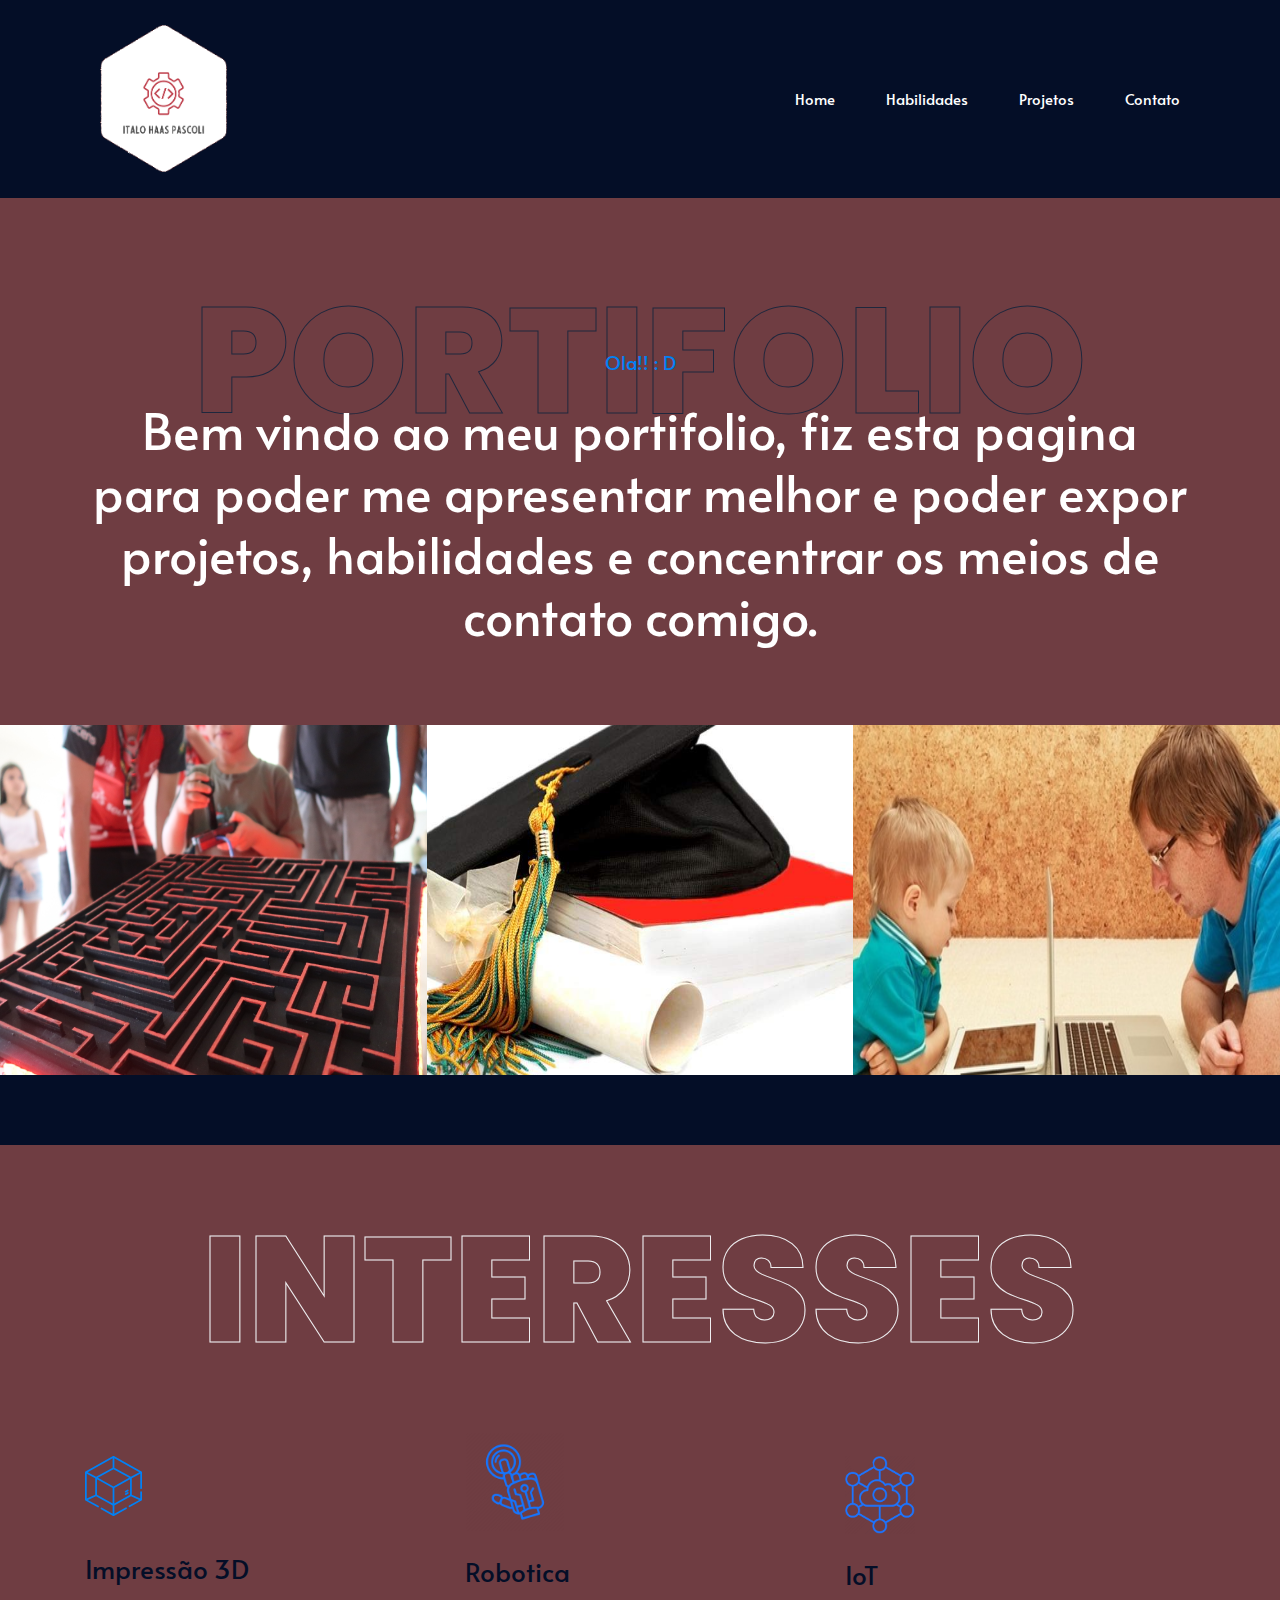
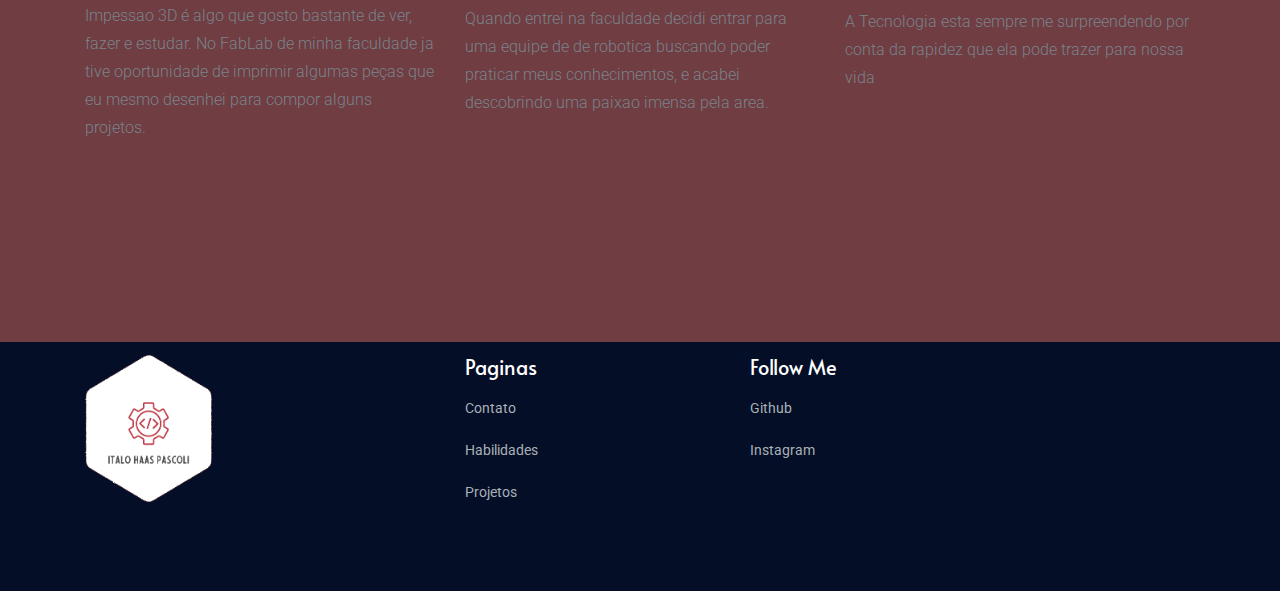
==== commit dd3240f1: "finalizado" ====
--- a/public/index.html
+++ b/public/index.html
@@ -76,14 +76,14 @@
     <!-- slider_area_start -->
     <div class="slider_area">
         <div class="single_slider  d-flex align-items-center slider_bg_1">
-            <div class="outline_text d-none d-lg-block" style="margin-top:5%;">
+            <div class="outline_text d-none d-lg-block" style="margin-top:10%;">
                     Portifolio
             </div>
             <div class="container">
                 <div class="row align-items-center justify-content-center">
                     <div class="col-xl-12">
                         <div class="slider_text text-center">
-                            <span style="margin-top:10%;">Ola!! : D</span>
+                            <span style="margin-top:25%;font-size: 120%;">Ola!! : D</span>
                             <h3>
                                    Bem vindo ao meu portifolio, fiz esta pagina para poder me apresentar melhor e poder expor projetos, habilidades e concentrar os meios de contato comigo.
                             </h3>
